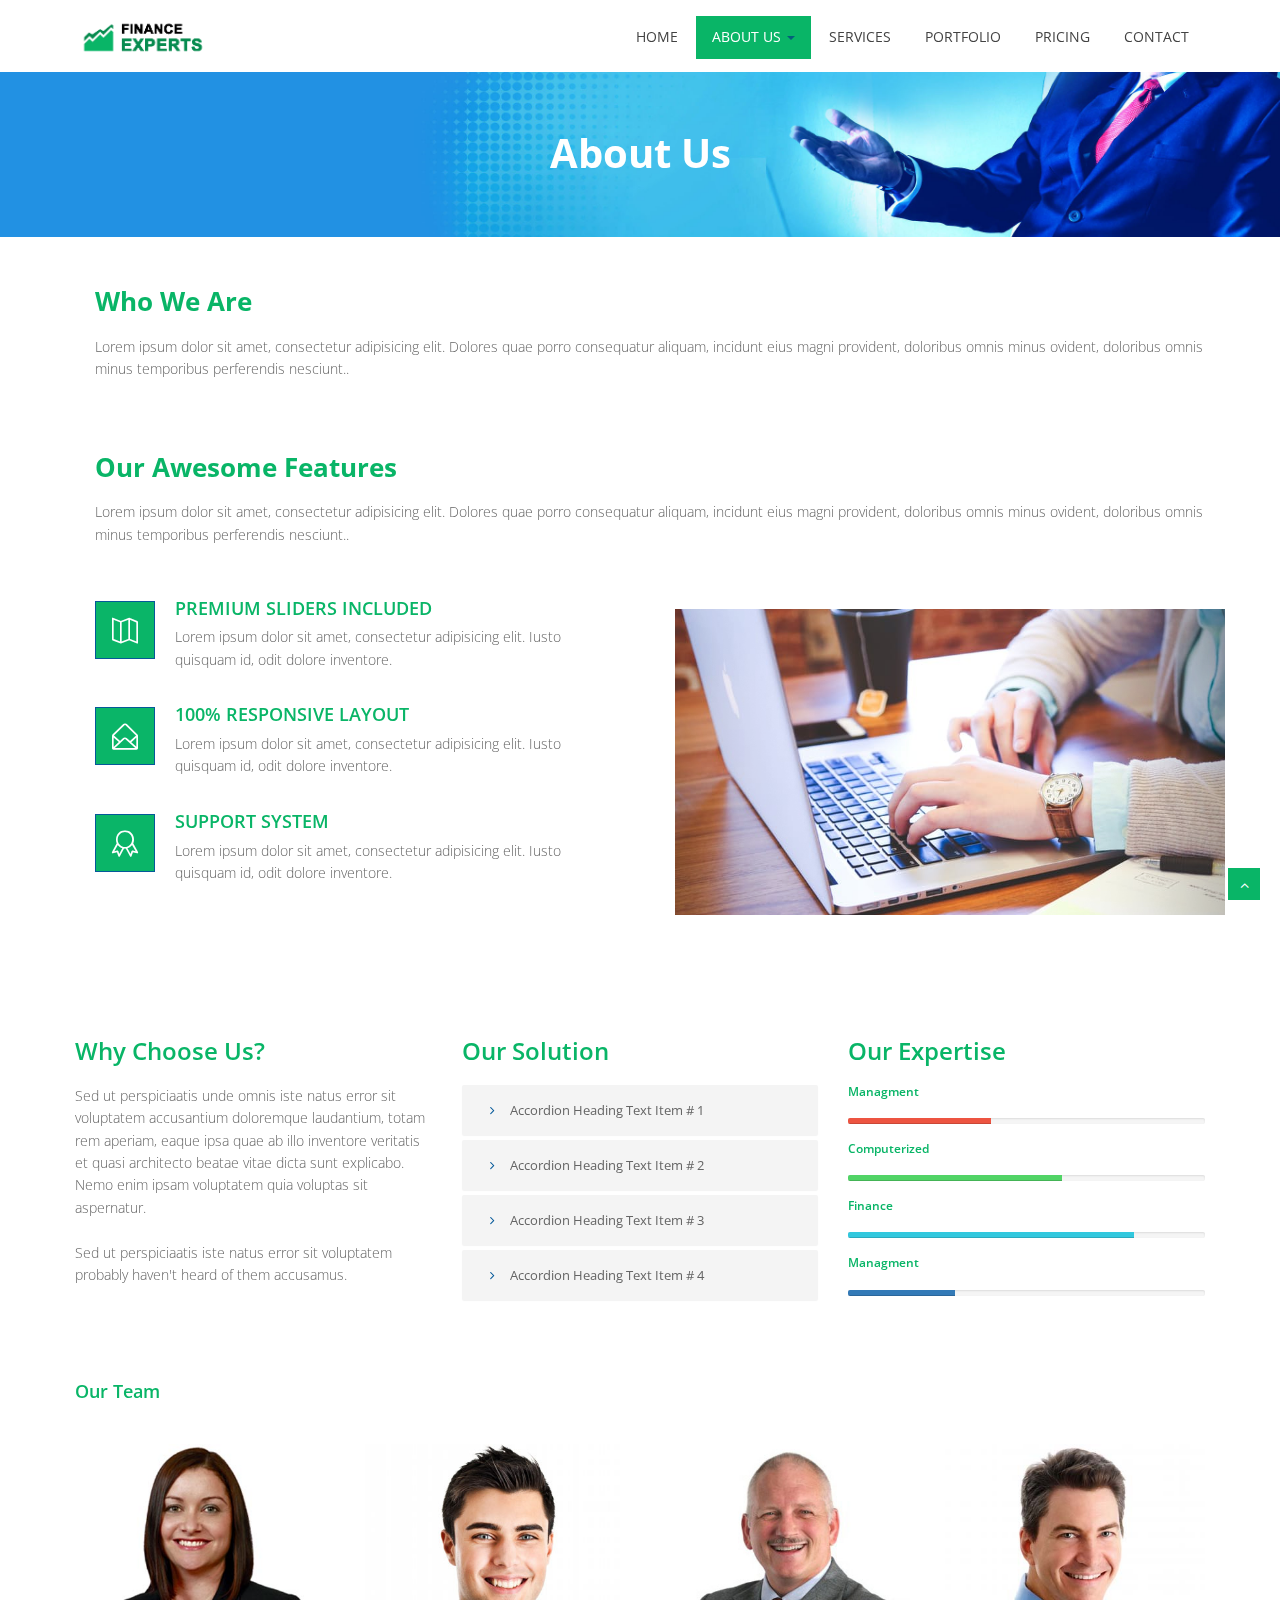
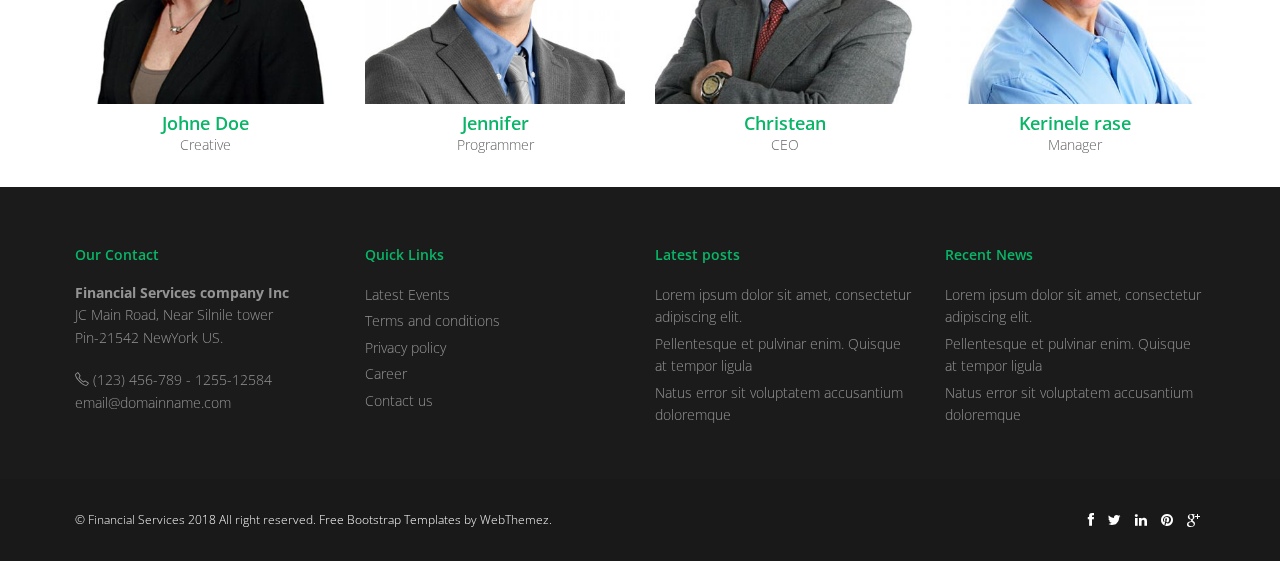
==== about.html @ 2dba94e1 "initial commit" ====
<!DOCTYPE html>
<html lang="en">
<head>
<meta charset="utf-8">
<title>Financial Services Corporate Bootstrap Template</title>
<meta name="viewport" content="width=device-width, initial-scale=1.0" />
<meta name="description" content="" />
<meta name="author" content="http://webthemez.com" />
<!-- css -->
<link href="css/bootstrap.min.css" rel="stylesheet" />
<link rel="stylesheet" href="simple-line-icons/css/simple-line-icons.css">
<link href="css/fancybox/jquery.fancybox.css" rel="stylesheet"> 
<link href="css/flexslider.css" rel="stylesheet" />
<link href="css/style.css" rel="stylesheet" />
 
<!-- HTML5 shim, for IE6-8 support of HTML5 elements -->
<!--[if lt IE 9]>
      <script src="http://html5shim.googlecode.com/svn/trunk/html5.js"></script>
    <![endif]-->

</head>
<body>
<div id="wrapper">

	<!-- start header -->
		<header>
        <div class="navbar navbar-default navbar-static-top">
            <div class="container">
                <div class="navbar-header">
                    <button type="button" class="navbar-toggle" data-toggle="collapse" data-target=".navbar-collapse">
                        <span class="icon-bar"></span>
                        <span class="icon-bar"></span>
                        <span class="icon-bar"></span>
                    </button>
                  <a class="navbar-brand" href="index.html"><img src="img/logo.png" alt="logo"/></a>
                </div>
                <div class="navbar-collapse collapse ">
                    <ul class="nav navbar-nav">
                        <li><a href="index.html">Home</a></li>  
							 <li class="dropdown active">
                        <a href="#" data-toggle="dropdown" class="dropdown-toggle">About Us <b class="caret"></b></a>
                        <ul class="dropdown-menu">
                            <li><a href="about.html">Company</a></li>
                            <li><a href="#">Our Team</a></li>
                            <li><a href="#">News</a></li> 
                            <li><a href="#">Investors</a></li>
                        </ul>
                    </li>
						<li><a href="services.html">Services</a></li>
                        <li><a href="portfolio.html">Portfolio</a></li>
                        <li><a href="pricing.html">Pricing</a></li>
                        <li><a href="contact.html">Contact</a></li>
                    </ul>
                </div>
            </div>
        </div>
	</header><!-- end header -->
	<section id="inner-headline">
	<div class="container">
		<div class="row">
			<div class="col-lg-12">
				<h2 class="pageTitle">About Us</h2>
			</div>
		</div>
	</div>
	</section>
	<section id="content">
	<div class="container">
					
					<div class="about">
				
						<section class="features">
        <div class="container">
		<div class="row">
			<div class="col-md-12">
				<div><h2>Who We Are</h2>Lorem ipsum dolor sit amet, consectetur adipisicing elit. Dolores quae porro consequatur aliquam, incidunt eius magni provident, doloribus omnis minus ovident, doloribus omnis minus temporibus perferendis nesciunt..</div>
				<br>
			</div>
		</div>
		  	<div class="row">
			<div class="col-md-12">
				<div><h2>Our Awesome Features</h2>Lorem ipsum dolor sit amet, consectetur adipisicing elit. Dolores quae porro consequatur aliquam, incidunt eius magni provident, doloribus omnis minus ovident, doloribus omnis minus temporibus perferendis nesciunt..</div>
				<br/>
			</div>
		</div>
          <div class="row">         
            <div class="col-md-6">
              <div class="features-item">
                <div class="features">
                  <div class="icon">
                   <i class="icon-map icons"></i>
                  </div>
                  <div class="features-content">
                    <h3>Premium Sliders Included</h3>
                    <p>Lorem ipsum dolor sit amet, consectetur adipisicing elit. Iusto quisquam id, odit dolore inventore.</p>
                  </div>
                </div>
                <div class="features">
                  <div class="icon">
                    <i class="icon-envelope-open icons"></i>
                  </div>
                  <div class="features-content">
                    <h3>100% Responsive Layout</h3>
                    <p>Lorem ipsum dolor sit amet, consectetur adipisicing elit. Iusto quisquam id, odit dolore inventore.</p>
                  </div>
                </div>
                <div class="features">
                  <div class="icon">
                    <i class="icon-badge icons"></i>
                  </div>
                  <div class="features-content">
                    <h3>Support System</h3>
                    <p>Lorem ipsum dolor sit amet, consectetur adipisicing elit. Iusto quisquam id, odit dolore inventore.</p>
                  </div>
                </div>
              </div>
            </div>
            <div class="col-md-6">
              <img class="img-responsive" src="img/img1.png" alt="">
            </div>
          </div>
        </div>
      </section>
						<div class="row">
							<div class="col-md-4">
								<!-- Heading and para -->
								<div class="block-heading-two">
									<h3><span>Why Choose Us?</span></h3>
								</div>
								<p>Sed ut perspiciaatis unde omnis iste natus error sit voluptatem accusantium doloremque laudantium, totam rem aperiam, eaque ipsa quae ab illo inventore veritatis et quasi architecto beatae vitae dicta sunt explicabo. Nemo enim ipsam voluptatem quia voluptas sit aspernatur. <br/><br/>Sed ut perspiciaatis iste natus error sit voluptatem probably haven't heard of them accusamus.</p>
							</div>
							<div class="col-md-4">
								<div class="block-heading-two">
									<h3><span>Our Solution</span></h3>
								</div>		
								<!-- Accordion starts -->
								<div class="panel-group" id="accordion-alt3">
								 <!-- Panel. Use "panel-XXX" class for different colors. Replace "XXX" with color. -->
								  <div class="panel">	
									<!-- Panel heading -->
									 <div class="panel-heading">
										<h4 class="panel-title">
										  <a data-toggle="collapse" data-parent="#accordion-alt3" href="#collapseOne-alt3">
											<i class="fa fa-angle-right"></i> Accordion Heading Text Item # 1
										  </a>
										</h4>
									 </div>
									 <div id="collapseOne-alt3" class="panel-collapse collapse">
										<!-- Panel body -->
										<div class="panel-body">
										  Sed ut perspiciaatis unde omnis iste natus error sit voluptatem accusantium doloremque laudantium, totam rem aperiam, eaque ipsa quae ab illo inventore veritatis et quasi architecto beatae vitae dicta sunt explicabo. Nemo enim ipsam voluptatem quia voluptas
										</div>
									 </div>
								  </div>
								  <div class="panel">
									 <div class="panel-heading">
										<h4 class="panel-title">
										  <a data-toggle="collapse" data-parent="#accordion-alt3" href="#collapseTwo-alt3">
											<i class="fa fa-angle-right"></i> Accordion Heading Text Item # 2
										  </a>
										</h4>
									 </div>
									 <div id="collapseTwo-alt3" class="panel-collapse collapse">
										<div class="panel-body">
										  Sed ut perspiciaatis unde omnis iste natus error sit voluptatem accusantium doloremque laudantium, totam rem aperiam, eaque ipsa quae ab illo inventore veritatis et quasi architecto beatae vitae dicta sunt explicabo. Nemo enim ipsam voluptatem quia voluptas
										</div>
									 </div>
								  </div>
								  <div class="panel">
									 <div class="panel-heading">
										<h4 class="panel-title">
										  <a data-toggle="collapse" data-parent="#accordion-alt3" href="#collapseThree-alt3">
											<i class="fa fa-angle-right"></i> Accordion Heading Text Item # 3
										  </a>
										</h4>
									 </div>
									 <div id="collapseThree-alt3" class="panel-collapse collapse">
										<div class="panel-body">
										  Sed ut perspiciaatis unde omnis iste natus error sit voluptatem accusantium doloremque laudantium, totam rem aperiam, eaque ipsa quae ab illo inventore veritatis et quasi architecto beatae vitae dicta sunt explicabo. Nemo enim ipsam voluptatem quia voluptas
										</div>
									 </div>
								  </div>
								  <div class="panel">
									 <div class="panel-heading">
										<h4 class="panel-title">
										  <a data-toggle="collapse" data-parent="#accordion-alt3" href="#collapseFour-alt3">
											<i class="fa fa-angle-right"></i> Accordion Heading Text Item # 4
										  </a>
										</h4>
									 </div>
									 <div id="collapseFour-alt3" class="panel-collapse collapse">
										<div class="panel-body">
										  Sed ut perspiciaatis unde omnis iste natus error sit voluptatem accusantium doloremque laudantium, totam rem aperiam, eaque ipsa quae ab illo inventore veritatis et quasi architecto beatae vitae dicta sunt explicabo. Nemo enim ipsam voluptatem quia voluptas
										</div>
									 </div>
								  </div>
								</div>
								<!-- Accordion ends -->
								
							</div>
							
							<div class="col-md-4">
								<div class="block-heading-two">
									<h3><span>Our Expertise</span></h3>
								</div>								
								<h6>Managment</h6>
								<div class="progress pb-sm">
								  <!-- White color (progress-bar-white) -->
								  <div class="progress-bar progress-bar-red" role="progressbar" aria-valuenow="40" aria-valuemin="0" aria-valuemax="100" style="width: 40%">
									 <span class="sr-only">40% Complete (success)</span>
								  </div>
								</div>
								<h6>Computerized</h6>
								<div class="progress pb-sm">
								  <div class="progress-bar progress-bar-green" role="progressbar" aria-valuenow="60" aria-valuemin="0" aria-valuemax="100" style="width: 60%">
									 <span class="sr-only">40% Complete (success)</span>
								  </div>
								</div>
								<h6>Finance</h6>
								<div class="progress pb-sm">
								  <div class="progress-bar progress-bar-lblue" role="progressbar" aria-valuenow="80" aria-valuemin="0" aria-valuemax="100" style="width: 80%">
									 <span class="sr-only">40% Complete (success)</span>
								  </div>
								</div>
								<h6>Managment</h6>
								<div class="progress pb-sm">
								  <div class="progress-bar progress-bar-yellow" role="progressbar" aria-valuenow="30" aria-valuemin="0" aria-valuemax="100" style="width: 30%">
									 <span class="sr-only">40% Complete (success)</span>
								  </div>
								</div>
							</div>
							
						</div>
						
						 						
						 
						<br>
						<!-- Our Team starts -->
				
						<!-- Heading -->
						<div class="block-heading-six">
							<h4 class="bg-color">Our Team</h4>
						</div>
						<br>
						
						<!-- Our team starts -->
						
						<div class="team-six">
							<div class="row">
								<div class="col-md-3 col-sm-6">
									<!-- Team Member -->
									<div class="team-member">
										<!-- Image -->
										<img class="img-responsive" src="img/team1.jpg" alt="">
										<!-- Name -->
										<h4>Johne Doe</h4>
										<span class="deg">Creative</span> 
									</div>
								</div>
								<div class="col-md-3 col-sm-6">
									<!-- Team Member -->
									<div class="team-member">
										<!-- Image -->
										<img class="img-responsive" src="img/team2.jpg" alt="">
										<!-- Name -->
										<h4>Jennifer</h4>
										<span class="deg">Programmer</span> 
									</div>
								</div>
								<div class="col-md-3 col-sm-6">
									<!-- Team Member -->
									<div class="team-member">
										<!-- Image -->
										<img class="img-responsive" src="img/team3.jpg" alt="">
										<!-- Name -->
										<h4>Christean</h4>
										<span class="deg">CEO</span> 
									</div>
								</div>
								<div class="col-md-3 col-sm-6">
									<!-- Team Member -->
									<div class="team-member">
										<!-- Image -->
										<img class="img-responsive" src="img/team4.jpg" alt="">
										<!-- Name -->
										<h4>Kerinele rase</h4>
										<span class="deg">Manager</span> 
									</div>
								</div>
							</div>
						</div>
						
						<!-- Our team ends -->
					  
						
					</div>
									
				</div>
	</section>
	<footer>
	<div class="container">
		<div class="row">
			<div class="col-md-3">
				<div class="widget">
					<h5 class="widgetheading">Our Contact</h5>
					<address>
					<strong>Financial Services company Inc</strong><br>
					JC Main Road, Near Silnile tower<br>
					 Pin-21542 NewYork US.</address>
					<p>
						<i class="icon-phone"></i> (123) 456-789 - 1255-12584 <br>
						<i class="icon-envelope-alt"></i> email@domainname.com
					</p>
				</div>
			</div>
			<div class="col-md-3">
				<div class="widget">
					<h5 class="widgetheading">Quick Links</h5>
					<ul class="link-list">
						<li><a href="#">Latest Events</a></li>
						<li><a href="#">Terms and conditions</a></li>
						<li><a href="#">Privacy policy</a></li>
						<li><a href="#">Career</a></li>
						<li><a href="#">Contact us</a></li>
					</ul>
				</div>
			</div>
			<div class="col-md-3">
				<div class="widget">
					<h5 class="widgetheading">Latest posts</h5>
					<ul class="link-list">
						<li><a href="#">Lorem ipsum dolor sit amet, consectetur adipiscing elit.</a></li>
						<li><a href="#">Pellentesque et pulvinar enim. Quisque at tempor ligula</a></li>
						<li><a href="#">Natus error sit voluptatem accusantium doloremque</a></li>
					</ul>
				</div>
			</div>
			<div class="col-md-3">
					<div class="widget">
					<h5 class="widgetheading">Recent News</h5>
					<ul class="link-list">
						<li><a href="#">Lorem ipsum dolor sit amet, consectetur adipiscing elit.</a></li>
						<li><a href="#">Pellentesque et pulvinar enim. Quisque at tempor ligula</a></li>
						<li><a href="#">Natus error sit voluptatem accusantium doloremque</a></li>
					</ul>
				</div>
			</div>
		</div>
	</div>
	<div id="sub-footer">
		<div class="container">
			<div class="row">
				<div class="col-lg-6">
					<div class="copyright">
						<p>
							<span>&copy; Financial Services 2018 All right reserved. <a href="http://webthemez.com/free-bootstrap-templates/" target="_blank">Free Bootstrap Templates</a> by WebThemez.
						</p>
					</div>
				</div>
				<div class="col-lg-6">
					<ul class="social-network">
						<li><a href="#" data-placement="top" title="Facebook"><i class="fa fa-facebook"></i></a></li>
						<li><a href="#" data-placement="top" title="Twitter"><i class="fa fa-twitter"></i></a></li>
						<li><a href="#" data-placement="top" title="Linkedin"><i class="fa fa-linkedin"></i></a></li>
						<li><a href="#" data-placement="top" title="Pinterest"><i class="fa fa-pinterest"></i></a></li>
						<li><a href="#" data-placement="top" title="Google plus"><i class="fa fa-google-plus"></i></a></li>
					</ul>
				</div>
			</div>
		</div>
	</div>
	</footer>
</div>
<a href="#" class="scrollup"><i class="fa fa-angle-up active"></i></a>
<!-- javascript
    ================================================== -->
<!-- Placed at the end of the document so the pages load faster -->
<script src="js/jquery.js"></script>
<script src="js/jquery.easing.1.3.js"></script>
<script src="js/bootstrap.min.js"></script>
<script src="js/jquery.fancybox.pack.js"></script>
<script src="js/jquery.fancybox-media.js"></script> 
<script src="js/portfolio/jquery.quicksand.js"></script>
<script src="js/portfolio/setting.js"></script>
<script src="js/jquery.flexslider.js"></script>
<script src="js/animate.js"></script>
<script src="js/custom.js"></script>
</body>
</html>
---- simple-line-icons/css/simple-line-icons.css ----
@font-face {
  font-family: 'simple-line-icons';
  src: url('../fonts/Simple-Line-Icons.eot?-i3a2kk');
  src: url('../fonts/Simple-Line-Icons.eot?#iefix-i3a2kk') format('embedded-opentype'), url('../fonts/Simple-Line-Icons.ttf?-i3a2kk') format('truetype'), url('../fonts/Simple-Line-Icons.woff2?-i3a2kk') format('woff2'), url('../fonts/Simple-Line-Icons.woff?-i3a2kk') format('woff'), url('../fonts/Simple-Line-Icons.svg?-i3a2kk#simple-line-icons') format('svg');
  font-weight: normal;
  font-style: normal;
}
/*
 Use the following CSS code if you want to have a class per icon.
 Instead of a list of all class selectors, you can use the generic [class*="icon-"] selector, but it's slower: 
*/
.icon-user,
.icon-people,
.icon-user-female,
.icon-user-follow,
.icon-user-following,
.icon-user-unfollow,
.icon-login,
.icon-logout,
.icon-emotsmile,
.icon-phone,
.icon-call-end,
.icon-call-in,
.icon-call-out,
.icon-map,
.icon-location-pin,
.icon-direction,
.icon-directions,
.icon-compass,
.icon-layers,
.icon-menu,
.icon-list,
.icon-options-vertical,
.icon-options,
.icon-arrow-down,
.icon-arrow-left,
.icon-arrow-right,
.icon-arrow-up,
.icon-arrow-up-circle,
.icon-arrow-left-circle,
.icon-arrow-right-circle,
.icon-arrow-down-circle,
.icon-check,
.icon-clock,
.icon-plus,
.icon-close,
.icon-trophy,
.icon-screen-smartphone,
.icon-screen-desktop,
.icon-plane,
.icon-notebook,
.icon-mustache,
.icon-mouse,
.icon-magnet,
.icon-energy,
.icon-disc,
.icon-cursor,
.icon-cursor-move,
.icon-crop,
.icon-chemistry,
.icon-speedometer,
.icon-shield,
.icon-screen-tablet,
.icon-magic-wand,
.icon-hourglass,
.icon-graduation,
.icon-ghost,
.icon-game-controller,
.icon-fire,
.icon-eyeglass,
.icon-envelope-open,
.icon-envelope-letter,
.icon-bell,
.icon-badge,
.icon-anchor,
.icon-wallet,
.icon-vector,
.icon-speech,
.icon-puzzle,
.icon-printer,
.icon-present,
.icon-playlist,
.icon-pin,
.icon-picture,
.icon-handbag,
.icon-globe-alt,
.icon-globe,
.icon-folder-alt,
.icon-folder,
.icon-film,
.icon-feed,
.icon-drop,
.icon-drawar,
.icon-docs,
.icon-doc,
.icon-diamond,
.icon-cup,
.icon-calculator,
.icon-bubbles,
.icon-briefcase,
.icon-book-open,
.icon-basket-loaded,
.icon-basket,
.icon-bag,
.icon-action-undo,
.icon-action-redo,
.icon-wrench,
.icon-umbrella,
.icon-trash,
.icon-tag,
.icon-support,
.icon-frame,
.icon-size-fullscreen,
.icon-size-actual,
.icon-shuffle,
.icon-share-alt,
.icon-share,
.icon-rocket,
.icon-question,
.icon-pie-chart,
.icon-pencil,
.icon-note,
.icon-loop,
.icon-home,
.icon-grid,
.icon-graph,
.icon-microphone,
.icon-music-tone-alt,
.icon-music-tone,
.icon-earphones-alt,
.icon-earphones,
.icon-equalizer,
.icon-like,
.icon-dislike,
.icon-control-start,
.icon-control-rewind,
.icon-control-play,
.icon-control-pause,
.icon-control-forward,
.icon-control-end,
.icon-volume-1,
.icon-volume-2,
.icon-volume-off,
.icon-calender,
.icon-bulb,
.icon-chart,
.icon-ban,
.icon-bubble,
.icon-camrecorder,
.icon-camera,
.icon-cloud-download,
.icon-cloud-upload,
.icon-envelope,
.icon-eye,
.icon-flag,
.icon-heart,
.icon-info,
.icon-key,
.icon-link,
.icon-lock,
.icon-lock-open,
.icon-magnifier,
.icon-magnifier-add,
.icon-magnifier-remove,
.icon-paper-clip,
.icon-paper-plane,
.icon-power,
.icon-refresh,
.icon-reload,
.icon-settings,
.icon-star,
.icon-symble-female,
.icon-symbol-male,
.icon-target,
.icon-credit-card,
.icon-paypal,
.icon-social-tumblr,
.icon-social-twitter,
.icon-social-facebook,
.icon-social-instagram,
.icon-social-linkedin,
.icon-social-pintarest,
.icon-social-github,
.icon-social-gplus,
.icon-social-reddit,
.icon-social-skype,
.icon-social-dribbble,
.icon-social-behance,
.icon-social-foursqare,
.icon-social-soundcloud,
.icon-social-spotify,
.icon-social-stumbleupon,
.icon-social-youtube,
.icon-social-dropbox {
  font-family: 'simple-line-icons';
  speak: none;
  font-style: normal;
  font-weight: normal;
  font-variant: normal;
  text-transform: none;
  line-height: 1;
  /* Better Font Rendering =========== */
  -webkit-font-smoothing: antialiased;
  -moz-osx-font-smoothing: grayscale;
}
.icon-user:before {
  content: "\e005";
}
.icon-people:before {
  content: "\e001";
}
.icon-user-female:before {
  content: "\e000";
}
.icon-user-follow:before {
  content: "\e002";
}
.icon-user-following:before {
  content: "\e003";
}
.icon-user-unfollow:before {
  content: "\e004";
}
.icon-login:before {
  content: "\e066";
}
.icon-logout:before {
  content: "\e065";
}
.icon-emotsmile:before {
  content: "\e021";
}
.icon-phone:before {
  content: "\e600";
}
.icon-call-end:before {
  content: "\e048";
}
.icon-call-in:before {
  content: "\e047";
}
.icon-call-out:before {
  content: "\e046";
}
.icon-map:before {
  content: "\e033";
}
.icon-location-pin:before {
  content: "\e096";
}
.icon-direction:before {
  content: "\e042";
}
.icon-directions:before {
  content: "\e041";
}
.icon-compass:before {
  content: "\e045";
}
.icon-layers:before {
  content: "\e034";
}
.icon-menu:before {
  content: "\e601";
}
.icon-list:before {
  content: "\e067";
}
.icon-options-vertical:before {
  content: "\e602";
}
.icon-options:before {
  content: "\e603";
}
.icon-arrow-down:before {
  content: "\e604";
}
.icon-arrow-left:before {
  content: "\e605";
}
.icon-arrow-right:before {
  content: "\e606";
}
.icon-arrow-up:before {
  content: "\e607";
}
.icon-arrow-up-circle:before {
  content: "\e078";
}
.icon-arrow-left-circle:before {
  content: "\e07a";
}
.icon-arrow-right-circle:before {
  content: "\e079";
}
.icon-arrow-down-circle:before {
  content: "\e07b";
}
.icon-check:before {
  content: "\e080";
}
.icon-clock:before {
  content: "\e081";
}
.icon-plus:before {
  content: "\e095";
}
.icon-close:before {
  content: "\e082";
}
.icon-trophy:before {
  content: "\e006";
}
.icon-screen-smartphone:before {
  content: "\e010";
}
.icon-screen-desktop:before {
  content: "\e011";
}
.icon-plane:before {
  content: "\e012";
}
.icon-notebook:before {
  content: "\e013";
}
.icon-mustache:before {
  content: "\e014";
}
.icon-mouse:before {
  content: "\e015";
}
.icon-magnet:before {
  content: "\e016";
}
.icon-energy:before {
  content: "\e020";
}
.icon-disc:before {
  content: "\e022";
}
.icon-cursor:before {
  content: "\e06e";
}
.icon-cursor-move:before {
  content: "\e023";
}
.icon-crop:before {
  content: "\e024";
}
.icon-chemistry:before {
  content: "\e026";
}
.icon-speedometer:before {
  content: "\e007";
}
.icon-shield:before {
  content: "\e00e";
}
.icon-screen-tablet:before {
  content: "\e00f";
}
.icon-magic-wand:before {
  content: "\e017";
}
.icon-hourglass:before {
  content: "\e018";
}
.icon-graduation:before {
  content: "\e019";
}
.icon-ghost:before {
  content: "\e01a";
}
.icon-game-controller:before {
  content: "\e01b";
}
.icon-fire:before {
  content: "\e01c";
}
.icon-eyeglass:before {
  content: "\e01d";
}
.icon-envelope-open:before {
  content: "\e01e";
}
.icon-envelope-letter:before {
  content: "\e01f";
}
.icon-bell:before {
  content: "\e027";
}
.icon-badge:before {
  content: "\e028";
}
.icon-anchor:before {
  content: "\e029";
}
.icon-wallet:before {
  content: "\e02a";
}
.icon-vector:before {
  content: "\e02b";
}
.icon-speech:before {
  content: "\e02c";
}
.icon-puzzle:before {
  content: "\e02d";
}
.icon-printer:before {
  content: "\e02e";
}
.icon-present:before {
  content: "\e02f";
}
.icon-playlist:before {
  content: "\e030";
}
.icon-pin:before {
  content: "\e031";
}
.icon-picture:before {
  content: "\e032";
}
.icon-handbag:before {
  content: "\e035";
}
.icon-globe-alt:before {
  content: "\e036";
}
.icon-globe:before {
  content: "\e037";
}
.icon-folder-alt:before {
  content: "\e039";
}
.icon-folder:before {
  content: "\e089";
}
.icon-film:before {
  content: "\e03a";
}
.icon-feed:before {
  content: "\e03b";
}
.icon-drop:before {
  content: "\e03e";
}
.icon-drawar:before {
  content: "\e03f";
}
.icon-docs:before {
  content: "\e040";
}
.icon-doc:before {
  content: "\e085";
}
.icon-diamond:before {
  content: "\e043";
}
.icon-cup:before {
  content: "\e044";
}
.icon-calculator:before {
  content: "\e049";
}
.icon-bubbles:before {
  content: "\e04a";
}
.icon-briefcase:before {
  content: "\e04b";
}
.icon-book-open:before {
  content: "\e04c";
}
.icon-basket-loaded:before {
  content: "\e04d";
}
.icon-basket:before {
  content: "\e04e";
}
.icon-bag:before {
  content: "\e04f";
}
.icon-action-undo:before {
  content: "\e050";
}
.icon-action-redo:before {
  content: "\e051";
}
.icon-wrench:before {
  content: "\e052";
}
.icon-umbrella:before {
  content: "\e053";
}
.icon-trash:before {
  content: "\e054";
}
.icon-tag:before {
  content: "\e055";
}
.icon-support:before {
  content: "\e056";
}
.icon-frame:before {
  content: "\e038";
}
.icon-size-fullscreen:before {
  content: "\e057";
}
.icon-size-actual:before {
  content: "\e058";
}
.icon-shuffle:before {
  content: "\e059";
}
.icon-share-alt:before {
  content: "\e05a";
}
.icon-share:before {
  content: "\e05b";
}
.icon-rocket:before {
  content: "\e05c";
}
.icon-question:before {
  content: "\e05d";
}
.icon-pie-chart:before {
  content: "\e05e";
}
.icon-pencil:before {
  content: "\e05f";
}
.icon-note:before {
  content: "\e060";
}
.icon-loop:before {
  content: "\e064";
}
.icon-home:before {
  content: "\e069";
}
.icon-grid:before {
  content: "\e06a";
}
.icon-graph:before {
  content: "\e06b";
}
.icon-microphone:before {
  content: "\e063";
}
.icon-music-tone-alt:before {
  content: "\e061";
}
.icon-music-tone:before {
  content: "\e062";
}
.icon-earphones-alt:before {
  content: "\e03c";
}
.icon-earphones:before {
  content: "\e03d";
}
.icon-equalizer:before {
  content: "\e06c";
}
.icon-like:before {
  content: "\e068";
}
.icon-dislike:before {
  content: "\e06d";
}
.icon-control-start:before {
  content: "\e06f";
}
.icon-control-rewind:before {
  content: "\e070";
}
.icon-control-play:before {
  content: "\e071";
}
.icon-control-pause:before {
  content: "\e072";
}
.icon-control-forward:before {
  content: "\e073";
}
.icon-control-end:before {
  content: "\e074";
}
.icon-volume-1:before {
  content: "\e09f";
}
.icon-volume-2:before {
  content: "\e0a0";
}
.icon-volume-off:before {
  content: "\e0a1";
}
.icon-calender:before {
  content: "\e075";
}
.icon-bulb:before {
  content: "\e076";
}
.icon-chart:before {
  content: "\e077";
}
.icon-ban:before {
  content: "\e07c";
}
.icon-bubble:before {
  content: "\e07d";
}
.icon-camrecorder:before {
  content: "\e07e";
}
.icon-camera:before {
  content: "\e07f";
}
.icon-cloud-download:before {
  content: "\e083";
}
.icon-cloud-upload:before {
  content: "\e084";
}
.icon-envelope:before {
  content: "\e086";
}
.icon-eye:before {
  content: "\e087";
}
.icon-flag:before {
  content: "\e088";
}
.icon-heart:before {
  content: "\e08a";
}
.icon-info:before {
  content: "\e08b";
}
.icon-key:before {
  content: "\e08c";
}
.icon-link:before {
  content: "\e08d";
}
.icon-lock:before {
  content: "\e08e";
}
.icon-lock-open:before {
  content: "\e08f";
}
.icon-magnifier:before {
  content: "\e090";
}
.icon-magnifier-add:before {
  content: "\e091";
}
.icon-magnifier-remove:before {
  content: "\e092";
}
.icon-paper-clip:before {
  content: "\e093";
}
.icon-paper-plane:before {
  content: "\e094";
}
.icon-power:before {
  content: "\e097";
}
.icon-refresh:before {
  content: "\e098";
}
.icon-reload:before {
  content: "\e099";
}
.icon-settings:before {
  content: "\e09a";
}
.icon-star:before {
  content: "\e09b";
}
.icon-symble-female:before {
  content: "\e09c";
}
.icon-symbol-male:before {
  content: "\e09d";
}
.icon-target:before {
  content: "\e09e";
}
.icon-credit-card:before {
  content: "\e025";
}
.icon-paypal:before {
  content: "\e608";
}
.icon-social-tumblr:before {
  content: "\e00a";
}
.icon-social-twitter:before {
  content: "\e009";
}
.icon-social-facebook:before {
  content: "\e00b";
}
.icon-social-instagram:before {
  content: "\e609";
}
.icon-social-linkedin:before {
  content: "\e60a";
}
.icon-social-pintarest:before {
  content: "\e60b";
}
.icon-social-github:before {
  content: "\e60c";
}
.icon-social-gplus:before {
  content: "\e60d";
}
.icon-social-reddit:before {
  content: "\e60e";
}
.icon-social-skype:before {
  content: "\e60f";
}
.icon-social-dribbble:before {
  content: "\e00d";
}
.icon-social-behance:before {
  content: "\e610";
}
.icon-social-foursqare:before {
  content: "\e611";
}
.icon-social-soundcloud:before {
  content: "\e612";
}
.icon-social-spotify:before {
  content: "\e613";
}
.icon-social-stumbleupon:before {
  content: "\e614";
}
.icon-social-youtube:before {
  content: "\e008";
}
.icon-social-dropbox:before {
  content: "\e00c";
}
---- css/style.css ----
/*
Author URI: http://webthemez.com/
Note: 
Licence under Creative Commons Attribution 3.0 
Do not remove the back-link in this web template 
-------------------------------------------------------*/

@import url('http://fonts.googleapis.com/css?family=Noto+Serif:400,400italic,700|Open+Sans:400,600,700'); 
@import url('font-awesome.css');  
@import url('animate.css');

body {
	font-family:'Open Sans', Arial, sans-serif;
	font-size:14px;
	font-weight:300;
	line-height:1.6em;
	color:#656565;
	/* background: #EFEFEF; */
}

a:active {
	outline:0;
}

.clear {
	clear:both;
}

h1,h2, h3, h4, h5, h6 {
	font-family:'Open Sans', Arial, sans-serif;
	font-weight: 600;
	line-height:1.1em;
	color: #09b567;
	margin-bottom: 20px;
}
 h2{
    font-size: 26px;
    font-weight: 700;
}
.container {
	padding:0 20px 0 20px;
	position:relative;
}
.help-block ul li {
    color: red;
}
#wrapper{
	width:100%;
	margin:0;	
	padding:0;
}
.navbar-toggle {
    position: relative;
    float: right;
    padding: 9px 10px;
    margin-top: 8px;
    margin-right: 15px;
    margin-bottom: 8px;
    background-color: transparent;
    background-image: none;
    border: 0;
    border-radius: 4px;
}
.row,.row-fluid {
	margin-bottom:30px;
}

.row .row,.row-fluid .row-fluid{
	margin-bottom:30px;
}

.row.nomargin,.row-fluid.nomargin {
	margin-bottom:0;
}

img.img-polaroid {
	margin:0 0 20px 0;
}
.img-box {
	max-width:100%;
}
.flex-control-nav li{
display:none;
}
/*  Header
==================================== */
 
header .navbar {
    margin-bottom: 0;
}

.navbar-default {
    border: none;
}

.navbar-brand {
    color: #222;
	text-transform: uppercase;
    font-size: 24px;
    font-weight: 700;
    line-height: 1em;
	letter-spacing: -1px; 
    padding: 0 0 0 15px;
}
.navbar-default .navbar-brand{
color: #1891EC;
}
.navbar-default .navbar-brand img{
width:140px;
}
header .navbar-collapse  ul.navbar-nav {
    float: right;
    margin-right: 0;
}
header .navbar {min-height: 70px;padding: 18px 0;background: #ffffff;}
.home-page header .navbar-default{
    background: #ffffff;
    /* position: absolute; */
    width: 100%;
    box-shadow: 1px 1px 1px rgba(0, 0, 0, 0.24);
}

header .nav li a:hover,
header .nav li a:focus,
header .nav li.active a,
header .nav li.active a:hover,
header .nav li a.dropdown-toggle:hover,
header .nav li a.dropdown-toggle:focus,
header .nav li.active ul.dropdown-menu li a:hover,
header .nav li.active ul.dropdown-menu li.active a{
    -webkit-transition: all .3s ease;
    -moz-transition: all .3s ease;
    -ms-transition: all .3s ease;
    -o-transition: all .3s ease;
    transition: all .3s ease;
}


header .navbar-default .navbar-nav > .open > a,
header .navbar-default .navbar-nav > .open > a:hover,
header .navbar-default .navbar-nav > .open > a:focus {
    -webkit-transition: all .3s ease;
    -moz-transition: all .3s ease;
    -ms-transition: all .3s ease;
    -o-transition: all .3s ease;
    transition: all .3s ease;
}


header .navbar {
    min-height: 70px;
    padding: 11px 0;
}

header .navbar-nav > li  {
    padding-top: 5px;
}

header  .navbar-nav > li > a {
    padding-bottom: 6px;
    padding-top: 5px;
    margin-left: 2px;
    line-height: 30px;
	font-weight: 700;
    -webkit-transition: all .3s ease;
    -moz-transition: all .3s ease;
    -ms-transition: all .3s ease;
    -o-transition: all .3s ease;
    transition: all .3s ease;
}


.dropdown-menu li a:hover {
    color: #fff !important;
}

header .nav .caret {
    border-bottom-color: #f5f5f5;
    border-top-color: #f5f5f5;
}
.navbar-default .navbar-nav > .active > a,
.navbar-default .navbar-nav > .active > a:hover,
.navbar-default .navbar-nav > .active > a:focus {
  background-color: #fff;
}
.navbar-default .navbar-nav > .open > a,
.navbar-default .navbar-nav > .open > a:hover,
.navbar-default .navbar-nav > .open > a:focus {
  background-color:  #fff;
}	
	

.dropdown-menu  {
    box-shadow: none;
    border-radius: 0;
	border: none;
}

.dropdown-menu li:last-child  {
	padding-bottom: 0 !important;
	margin-bottom: 0;
}

header .nav li .dropdown-menu  {
   padding: 0;
}

header .nav li .dropdown-menu li a {
   line-height: 28px;
   padding: 3px 12px;
}

/*Client Slider*/
.clients{
	padding:35px 0;
}
.clients-control{
	    position: absolute;
    right: 20px;
    top: 5px;
}
.clients-slider .owl-item{margin:0 10px; display:inline-block;}
.clients-slider .item img{
	
display: block;
	
/* background-color:#fafafa; */
}
.clients-slider .item img.colored {
	top: 0;
	display: none;
	/* background-color:#f5f5f5; */
}
.clients-slider .item {
    margin: 1px;
}
.clients-slider .item:hover img.colored{display:block;}
.clients-slider .item:hover img{display:none;}
.clients-control .btn,
.clients-control .btn{
	margin-bottom:0px;
	margin-top: 17px;
	padding: 0px 6px;
	font-size: 11px;
}


/* --- menu --- */

header .navigation {
	float:right;
}

header ul.nav li {
	border:none;
	margin:0;
}

header ul.nav li a {	
	font-size:12px;
	border:none;
	font-weight:700;
	text-transform:uppercase;
}

header ul.nav li ul li a {	
	font-size:12px;
	border:none;
	font-weight:300;
	text-transform:uppercase;
}


.navbar .nav > li > a {
  color: #424242;
  text-shadow: none;
  border: 1px solid rgba(255, 255, 255, 0) !important;
  font-size: 14px;
  font-weight: normal;
}

.navbar .nav a:hover {
	background:none;
	color: #09b567 !important;
}

.navbar .nav > .active > a,.navbar .nav > .active > a:hover {
	background:none;
	color: #ffffff !important;
	border: 1px solid #09b567 !important;
	background: #09b567;
}

.navbar .nav > .active > a:active,.navbar .nav > .active > a:focus {
	background:none;
	outline:0;
	font-weight:700;
}

.navbar .nav li .dropdown-menu {
	z-index:2000;
}

header ul.nav li ul {
	margin-top:1px;
}
header ul.nav li ul li ul {
	margin:1px 0 0 1px;
}
.dropdown-menu .dropdown i {
	position:absolute;
	right:0;
	margin-top:3px;
	padding-left:20px;
}

.navbar .nav > li > .dropdown-menu:before {
  display: inline-block;
  border-right: none;
  border-bottom: none;
  border-left: none;
  border-bottom-color: none;
  content:none;
}
.navbar-default .navbar-nav>.active>a, .navbar-default .navbar-nav>.active>a:hover, .navbar-default .navbar-nav>.active>a:focus {color: #FFFFFF;/* border: 1px solid #FFFFFF !important; */}


ul.nav li.dropdown a {
	z-index:1000;
	display:block;
}

 select.selectmenu {
	display:none;
}
.pageTitle{
color: #fff;
margin: 30px 0 3px;
display: inline-block;
}
 
#banner{
	width: 100%;
	background:#000;
	position:relative;
	margin:0;
	padding:0;
	float: left;
	width: 100%;
}

/*  Sliders
==================================== */
/* --- flexslider --- */
#main-slider:before {/* content: ''; *//* width: 100%; *//* height: 100%; *//* background: rgba(0, 148, 255, 0.74); *//* z-index: 1; *//* position: absolute; */}
.flex-direction-nav a{
display:none;
}
.flexslider {
	padding:0;
	position: relative;
	zoom:1;
	background: #055999;
}
.flex-direction-nav .flex-prev{
left:0px; 
}
.flex-direction-nav .flex-next{ 
right:0px;
}
.flex-caption {zoom: 1;bottom: 0;background-color: transparent;color: #fff;margin: 0;padding: 25px 25px 25px 30px;position: absolute;left: 0;text-align: left;margin: 10px auto;right: 0px;display: inline-block;margin-left: 12%;}
.flex-caption h3 {color: #ffffff;margin-bottom: 45px;text-transform: uppercase;font-size: 55px;font-weight: bold;}
.flex-caption p {margin: 12px 0 56px;font-size: 20px;color: #4a4a4a;display: none;}
.skill-home{margin-bottom:50px;float: left;width: 100%;}
.c1{
/* border: #ed5441 1px solid; */
/* background:#ed5441; */
}
.c2{
/* border: #24DB5A 1px solid; */
/* background: #24DB5A; */
}
.c3{
/* border: #EC1890 1px solid; */
/* background: #EC1890; */
}
.c4{
/* border: #609cec 1px solid; */
/* background:#609cec; */
}
.skill-home .icons {color: #09b567;font-size: 44px;-ms-border-radius: 50%;-moz-border-radius: 50%;text-align: center;float: left;width: 100%;padding: 15px;}
.skill-home h2 {
padding-top: 20px;
font-size: 36px;
font-weight: 700;
} 
.skill-home h3 {font-size: 22px;font-weight: 700;color: #fff;/* background: #04844a; */width: 100%;padding-bottom: 15px;border-bottom: 1px dashed rgba(255, 255, 255, 0.59);}
.skill-home a {color: #ffffff;text-decoration: none;font-size: 13px;padding: 5px 12px;margin-top: 10px;display: inline-block;border: 1px solid rgba(255, 255, 255, 0.35);}
.skill-home .box:hover{
	/* background: #ffc02a; */
	/* cursor:pointer; */
	/* color: #fff; */
}
.skill-home .box:hover .icons,
.skill-home .box:hover h3, .skill-home .box:hover a {
	/* color:#fff; */
}
.testimonial-solid {
padding: 50px 0 60px 0;
margin: 0 0 0 0;
background: #FFFFFF;
text-align: center;
}
.testi-icon-area {
text-align: center;
position: absolute;
top: -84px;
margin: 0 auto; 
width: 100%;
}
.testi-icon-area .quote {
padding: 15px 0 0 0;
margin: 0 0 0 0;
background: #ffffff;
text-align: center;
color: #1891EC;
display: inline-table;
width: 70px;
height: 70px;
-ms-border-radius: 50%;
-moz-border-radius: 50%;
-webkit-border-radius: 50%;
border-radius: 50%;
font-size: 42px; 
border: 1px solid #1891EC;
display: none;
}

.testi-icon-area .carousel-inner { 
margin: 20px 0;
}
.carousel-indicators {
bottom: -30px;
}
.text-center img {
margin: auto;
}
.aboutUs{padding: 80px 0 0;background: #e6e6e6;color: #3e3e3e;}
img.img-center {
margin: 0 auto;
display: block;
max-width: 100%;
}
.aboutUs h2 {
    color: #09b567;
}
/* Testimonial
----------------------------------*/
.testimonial-area {
padding: 0 0 0 0;
margin:0;
background: url(../img/low-poly01.jpg) fixed center center;
background-size: cover;
-webkit-background-size: cover;
-moz-background-size: cover;
-ms-background-size: cover;
}
.testimonial-solid p {
color: #000000;
font-size: 16px;
line-height: 30px;
font-style: italic;
} 
section.jumbobox {
	background:#fff;
	padding: 28px 0 0 0;
	float: left;
	width: 100%;
	text-align: center;
}
.team-member{
	text-align:center;
}
.team-member h4{
	padding:10px 0 0;
	text-align:center;
	margin:0;
}
/* Clients
------------------------------------ */
#clients {
  padding: 67px 0; }
  #clients .client .img {
    height: 76px;
    width: 138px;
    cursor: pointer;
    -webkit-transition: box-shadow .1s linear;
    -moz-transition: box-shadow .1s linear;
    transition: box-shadow .1s linear; }
    #clients .client .img:hover {
      cursor: pointer;
      /*box-shadow: 0px 0px 2px 0px rgb(155, 155, 155);*/
      border-radius: 8px; }
  #clients .client .client1 {
    background: url("../img/client1.png") 0 -75px; }
    #clients .client .client1:hover {
      background-position: 1px 0px; }
  #clients .client .client2 {
    background: url("../img/client2.png") 0 -75px; }
    #clients .client .client2:hover {
      background-position: -1px 0px; }
  #clients .client .client3 {
    background: url("../img/client3.png") 0 -76px; }
    #clients .client .client3:hover {
      background-position: 0px 0px; }


/* Content
==================================== */

#content {
	position:relative;
	/* background:#fff; */
	padding: 30px 0 0px 0;
}

#content img {
	max-width:100%;
	height:auto;
}
 
.cta-text {
	text-align: center;
	margin-top:10px;
}


.big-cta .cta {
	margin-top:10px;
}
 
.box {
	width: 100%;
	/* border: 1px solid #D4D4D4; */
	display: inline-block;
	background: #ffffff;
	padding-bottom: 20px;
	float: left;
	text-align: center;
}
.box-gray  {
	background: #f8f8f8;
	padding: 20px 20px 30px;
}
.box-gray  h4,.box-gray  i {
	margin-bottom: 20px;
}
.box-bottom {
	padding: 20px 0;
	text-align: center;
}
.box-bottom a {
	color: #fff;
	font-weight: 700;
}
.box-bottom a:hover {
	color: #eee;
	text-decoration: none;
}


/* Bottom
==================================== */

#bottom {
	background:#fcfcfc;
	padding:50px 0 0;

}
/* twitter */
#twitter-wrapper {
    text-align: center;
    width: 70%;
    margin: 0 auto;
}
#twitter em {
    font-style: normal;
    font-size: 13px;
}

#twitter em.twitterTime a {
	font-weight:600;
}

#twitter ul {
    padding: 0;
	list-style:none;
}
#twitter ul li {
    font-size: 20px;
    line-height: 1.6em;
    font-weight: 300;
    margin-bottom: 20px;
    position: relative;
    word-break: break-word;
}

.features .features-item {
  padding: 0 0 70px 0;
}
.features .features-item .features {
  margin-bottom: 34px;
}
.features .features-item .features .icon {
  float: left;
}
.features .features-item .features .icon i {
  z-index: 99;
  font-size: 26px;
  margin: 2px 8px 0 0;
  color: #ffffff;
  background: #0ab568;
  padding: 16px;
  height: 58px;
  display: inline-block;
  border: 1px solid #055999;
}
.features .features-item .features-content {
  margin-left: 80px;
  padding-right: 68px;
}
.features .features-item .features-content h3 {
  padding-bottom: 8px;
  text-transform: uppercase;
  margin: 0;
  font-size: 18px;
}
.features .features-item .features:hover .icon-radius:after {
  -webkit-transform: scale(1);
  -moz-transform: scale(1);
  -ms-transform: scale(1);
  -o-transform: scale(1);
  transform: scale(1);
}
.features img{

margin: 10px 0 0 0;
}
/* page headline
==================================== */

#inner-headline{background: #2291e3 url(../img/slides/1.jpg) top right;position: relative;margin: 0;padding: 24px 0;background-size: 70%;background-repeat: no-repeat;}
#inner-headline:before{content:'';position: absolute;/* background: rgba(0, 0, 0, 0.42); */z-index: 1;top: 0;left: 0;right: 0;bottom: 0;}

#inner-headline h2.pageTitle{
	color: #ffffff;
	padding: 5px 0;
	text-align:center;
	display:block;
	font-size: 40px;
	font-weight: 700;
	position: relative;
	z-index: 3;
}

/* --- breadcrumbs --- */
#inner-headline ul.breadcrumb {
	margin:40px 0;
	float:left;
}

#inner-headline ul.breadcrumb li {
	margin-bottom:0;
	padding-bottom:0;
}
#inner-headline ul.breadcrumb li {
	font-size:13px;
	color:#fff;
}

#inner-headline ul.breadcrumb li i{
	color:#dedede;
}

#inner-headline ul.breadcrumb li a {
	color:#fff;
}

ul.breadcrumb li a:hover {
	text-decoration:none;
}
.fancybox-title-inside-wrap {
    padding: 3px 30px 6px;
    background: #2F2F2F;
    text-align: center; 
}
.fancybox-title-inside-wrap h4{
    font-size: 18px;	
}
.fancybox-nav span { 
    background-color: transparent;
}
/* Forms
============================= */

/* --- contact form  ---- */
form#contactform input[type="text"] {
  width: 100%;
  border: 1px solid #f5f5f5;
  min-height: 40px;
  padding-left:20px;
  font-size:13px;
  padding-right:20px;
  -webkit-box-sizing: border-box;
     -moz-box-sizing: border-box;
          box-sizing: border-box;

}

form#contactform textarea {
border: 1px solid #f5f5f5;
  width: 100%;
  padding-left:20px;
  padding-top:10px;
  font-size:13px;
  padding-right:20px;
  -webkit-box-sizing: border-box;
     -moz-box-sizing: border-box;
          box-sizing: border-box;

}

form#contactform .validation {
	font-size:11px;
}

#sendmessage {
	border:1px solid #e6e6e6;
	background:#f6f6f6;
	display:none;
	text-align:center;
	padding:15px 12px 15px 65px;
	margin:10px 0;
	font-weight:600;
	margin-bottom:30px;

}

#sendmessage.show,.show  {
	display:block;
}
 
form#commentform input[type="text"] {
  width: 100%;
  min-height: 40px;
  padding-left:20px;
  font-size:13px;
  padding-right:20px;
  -webkit-box-sizing: border-box;
     -moz-box-sizing: border-box;
          box-sizing: border-box;
	-webkit-border-radius: 2px 2px 2px 2px;
		-moz-border-radius: 2px 2px 2px 2px;
			border-radius: 2px 2px 2px 2px;

}

form#commentform textarea {
  width: 100%;
  padding-left:20px;
  padding-top:10px;
  font-size:13px;
  padding-right:20px;
  -webkit-box-sizing: border-box;
     -moz-box-sizing: border-box;
          box-sizing: border-box;
	-webkit-border-radius: 2px 2px 2px 2px;
		-moz-border-radius: 2px 2px 2px 2px;
			border-radius: 2px 2px 2px 2px;
}


/* --- search form --- */
.search{
	float:right;
	margin:35px 0 0;
	padding-bottom:0;
}

#inner-headline form.input-append {
	margin:0;
	padding:0;
}



/*  Portfolio
================================ */

.work-nav #filters {
	margin: 0;
	padding: 0;
	list-style: none;
}

.work-nav #filters li {
	margin: 0 10px 30px 0;
	padding: 0;
	float:left;
}

.work-nav #filters li a {
	color: #7F8289;
	font-size: 16px;
	display: block;	
}

.work-nav #filters li a:hover {

}

.work-nav #filters li a.selected {
	color: #DE5E60;
}

#thumbs {
	margin: 0;
	padding: 0;	
}

#thumbs li {
	list-style-type: none;
}
 

.item-thumbs a + img {
	width: 100%;	
}

.item-thumbs .hover-wrap {
	position: absolute;
	display: block;
	width: 100%;
	height: 100%;
	
	opacity: 0;
	filter: alpha(opacity=0);
	
	-webkit-transition: all 450ms ease-out 0s;	
	   -moz-transition: all 450ms ease-out 0s;
		 -o-transition: all 450ms ease-out 0s;
		    transition: all 450ms ease-out 0s;
		  
	-webkit-transform: rotateY(180deg) scale(0.5,0.5);
	   -moz-transform: rotateY(180deg) scale(0.5,0.5);
		-ms-transform: rotateY(180deg) scale(0.5,0.5);
		 -o-transform: rotateY(180deg) scale(0.5,0.5);
			transform: rotateY(180deg) scale(0.5,0.5);	
}

.item-thumbs:hover .hover-wrap,
.item-thumbs.active .hover-wrap {
	opacity: 1;
	filter: alpha(opacity=100);
	
	-webkit-transform: rotateY(0deg) scale(1,1);
	   -moz-transform: rotateY(0deg) scale(1,1);
		-ms-transform: rotateY(0deg) scale(1,1);
		 -o-transform: rotateY(0deg) scale(1,1);
		    transform: rotateY(0deg) scale(1,1);
}

.item-thumbs .hover-wrap .overlay-img {
	position: absolute;
	width: 100%;
	height: 100%;
	opacity: 0.80;
	filter: alpha(opacity=80);
	background: rgba(9, 181, 103, 0.69);
}

.item-thumbs .hover-wrap .overlay-img-thumb {
	position: absolute;
	border-radius: 60px;
	top: 50%;
	left: 50%;
	margin: -16px 0 0 -16px;
	color: #fff;
	font-size: 32px;
	line-height: 1em;
	opacity: 1;
	filter: alpha(opacity=100);
}
 
ul.portfolio-categ{
	margin:10px 0 30px 0;
	padding:0;
	float:left;
	list-style:none;
}

ul.portfolio-categ li{margin: 0;float: left;list-style: none;font-size: 13px;font-weight: 600;border: 1px solid #09b567;margin-right: 15px;}

ul.portfolio-categ li a{
	display:block;
	padding: 8px 20px;
	color: #09b567;
}
ul.portfolio-categ li.active{
border: 1px solid #09b567;
background-color: #09b567;
color: #0F0F29 !important;
}
ul.portfolio-categ li.active a:hover, ul.portfolio-categ li a:hover,ul.portfolio-categ li a:focus,ul.portfolio-categ li a:active {
	text-decoration:none;
	outline:0; 
}
ul.portfolio-categ li.active a{
color: #fff;}
  #accordion-alt3 .panel-heading h4 {
font-size: 13px;
line-height: 28px;
}
.panel .panel-heading h4 {
font-weight: 400;
}
.panel-title {
margin-top: 0;
margin-bottom: 0;
font-size: 15px;
color: inherit;
}
.panel-group .panel {
margin-bottom: 0;
border-radius: 2px;
}
.panel {
margin-bottom: 18px;
background-color: #F4F4F4;
border: 1px solid transparent;
border-radius: 2px;
-webkit-box-shadow: 0 1px 1px rgba(0,0,0,0.05);
box-shadow: 0 1px 1px rgba(0,0,0,0.05);
}
#accordion-alt3 .panel-heading h4 a i {font-size: 13px;line-height: 18px;width: 18px;height: 18px;margin-right: 5px;color: #055999;text-align: center;border-radius: 50%;margin-left: 6px;}  
.progress.pb-sm {
height: 6px!important;
}
.progress {
box-shadow: inset 0 0 2px rgba(0,0,0,.1);
}
.progress {
overflow: hidden;
height: 18px;
margin-bottom: 18px;
background-color: #f5f5f5;
border-radius: 2px;
-webkit-box-shadow: inset 0 1px 2px rgba(0,0,0,0.1);
box-shadow: inset 0 1px 2px rgba(0,0,0,0.1);
}
.progress .progress-bar.progress-bar-red {
background: #ed5441;
} 
.progress .progress-bar.progress-bar-green {
background: #51d466;
}
.progress .progress-bar.progress-bar-lblue {
background: #32c8de;
}
/* --- portfolio detail --- */
.top-wrapper {
	margin-bottom:20px;
}
.info-blocks {
margin-bottom: 15px;
}
.info-blocks i.icon-info-blocks {float: left;color: #09b567;font-size: 30px;min-width: 50px;margin-top: 6px;text-align: center;background: #FFFFFF;height: 64px;padding: 18px;border: 1px solid #09b567;}
.info-blocks .info-blocks-in {
padding: 0 10px;
overflow: hidden;
}
.info-blocks .info-blocks-in h3 {
color: #555;
font-size: 20px;
line-height: 28px;
margin:0px;
}
.info-blocks .info-blocks-in p {
font-size: 14px;
}
  
blockquote {
	font-size:16px;
	font-weight:400;
	font-family:'Noto Serif', serif;
	font-style:italic;
	padding-left:0;
	color:#a2a2a2;
	line-height:1.6em;
	border:none;
}

blockquote cite 							{ display:block; font-size:12px; color:#666; margin-top:10px; }
blockquote cite:before 					{ content:"\2014 \0020"; }
blockquote cite a,
blockquote cite a:visited,
blockquote cite a:visited 				{ color:#555; }

/* --- pullquotes --- */

.pullquote-left {
	display:block;
	color:#a2a2a2;
	font-family:'Noto Serif', serif;
	font-size:14px;
	line-height:1.6em;
	padding-left:20px;
}

.pullquote-right {
	display:block;
	color:#a2a2a2;
	font-family:'Noto Serif', serif;
	font-size:14px;
	line-height:1.6em;
	padding-right:20px;
}

/* --- button --- */
.btn{text-align: center;background: #09b567;color: #fff;border-radius: 0;border: none;padding: 8px 15px;}
.btn-theme {
	color: #fff;
	background: transparent;
	border: 1px solid #FFFFFF;
	padding: 12px 30px;
	font-weight: bold;
	border-radius: 10px;
}
.btn-theme:hover {
	color: #eee;
}

/* --- list style --- */

ul.general {
	list-style:none;
	margin-left:0;
}

ul.link-list{
	margin:0;
	padding:0;
	list-style:none;
}

ul.link-list li{
	margin:0;
	padding:2px 0 2px 0;
	list-style:none;
}
footer{
background: #1B1B1B;
}
footer ul.link-list li a{
	color: #949494;
}
footer ul.link-list li a:hover {
	color:#eee;
}
/* --- Heading style --- */

h4.heading {
	font-weight:700;
}

.heading { margin-bottom: 30px; }

.heading {
	position: relative;
	
}


.widgetheading {
	width:100%;

	padding:0;
}

#bottom .widgetheading {
	position: relative;
	border-bottom: #e6e6e6 1px solid;
	padding-bottom: 9px;
}

aside .widgetheading {
	position: relative;
	border-bottom: #e9e9e9 1px solid;
	padding-bottom: 9px;
}

footer .widgetheading {
	position: relative;
}

footer .widget .social-network {
	position:relative;
}


#bottom .widget .widgetheading span, aside .widget .widgetheading span, footer .widget .widgetheading span {	
	position: absolute;
	width: 60px;
	height: 1px;
	bottom: -1px;
	right:0;

}
.box-area{float: left;text-align: center;padding: 14px 20px;width: 100%;background: #09b567;color: #fff;font-size: 13px;}
/* --- Map --- */
.map{
	position:relative;
	margin-top:-50px;
	margin-bottom:40px;
}

.map iframe{
	width:100%;
	height:450px;
	border:none;
}

.map-grid iframe{
	width:100%;
	height:350px;
	border:none;
	margin:0 0 -5px 0;
	padding:0;
}

 
ul.team-detail{
	margin:-10px 0 0 0;
	padding:0;
	list-style:none;
}

ul.team-detail li{
	border-bottom:1px dotted #e9e9e9;
	margin:0 0 15px 0;
	padding:0 0 15px 0;
	list-style:none;
}

ul.team-detail li label {
	font-size:13px;
}

ul.team-detail li h4, ul.team-detail li label{
	margin-bottom:0;
}

ul.team-detail li ul.social-network {
	border:none;
	margin:0;
	padding:0;
}

ul.team-detail li ul.social-network li {
	border:none;	
	margin:0;
}
ul.team-detail li ul.social-network li i {
	margin:0;
}

 
.pricing-title{
	background:#fff;
	text-align:center;
	padding:10px 0 10px 0;
}

.pricing-title h3{
	font-weight:600;
	margin-bottom:0;
}

.pricing-offer{
	background: #fcfcfc;
	text-align: center;
	padding:40px 0 40px 0;
	font-size:18px;
	border-top:1px solid #e6e6e6;
	border-bottom:1px solid #e6e6e6;
}

.pricing-box.activeItem .pricing-offer{
	color:#fff;
}

.pricing-offer strong{
	font-size:78px;
	line-height:89px;
}

.pricing-offer sup{
	font-size:28px;
}

.pricing-container{
	background: #fff;
	text-align:center;
	font-size:14px;
}

.pricing-container strong{
color:#353535;
}

.pricing-container ul{
	list-style:none;
	padding:0;
	margin:0;
}

.pricing-container ul li{
	border-bottom: 1px solid #E6E6E6;
	list-style: none;
	padding: 15px 0 15px 0;
	margin: 0 0 0 0;
	color: #222;
}

.pricing-action{
	margin:0;
	background: #fcfcfc;
	text-align:center;
	padding:20px 0 30px 0;
}

.pricing-wrapp{
	margin:0 auto;
	width:100%;
	background:#fd0000;
}
 .pricing-box-item {
border: 1px solid #e6e6e6;
	
	position:relative;
	margin:0 0 20px 0;
	padding:0;
  -webkit-box-shadow: 0 2px 0 rgba(0,0,0,0.03);
  -moz-box-shadow: 0 2px 0 rgba(0,0,0,0.03);
  box-shadow: 0 2px 0 rgba(0,0,0,0.03);
  -webkit-box-sizing: border-box;
  -moz-box-sizing: border-box;
  box-sizing: border-box;
}

.pricing-box-item .pricing-heading {
	text-align: center;
	padding:0px 0 0px 0;
	display:block;
}
.pricing-box-item.activeItem .pricing-heading {
	text-align: center;
	padding:0px 0 1px 0;
	border-bottom:none;
	display:block;
	color:#fff;
}
.pricing-box-item.activeItem .pricing-heading h3 {
	 
}

.pricing-box-item .pricing-heading h3 strong {
	font-size: 24px;
	font-weight: bold;
	letter-spacing:-1px;
	color: #8c8c8c;
}
.pricing-box-item .pricing-heading h3 {
	font-size:32px;
	font-weight:300;
	letter-spacing:-1px;
	margin-bottom: 0;
}

.pricing-box-item .pricing-terms {
	text-align: center;
	display: block;
	overflow: hidden;
	padding: 11px 0 5px; 
}

.pricing-box-item .pricing-terms  h6 {
	margin-top: 20px;
	color: #09b567;
	font-size: 22px;
	font-weight: normal;
	/* background: #ffc02a; */
	padding: 20px 0;
}

.pricing-box-item .icon .price-circled {
    margin: 10px 10px 10px 0;
    display: inline-block !important;
    text-align: center !important;
    color: #fff;
    width: 68px;
    height: 68px;
	padding:12px;
    font-size: 16px;
	font-weight:700;
    line-height: 68px;
    text-shadow:none;
    cursor: pointer;
    background-color: #888;
    border-radius: 64px;
    -moz-border-radius: 64px;
    -webkit-border-radius: 64px;
}

.pricing-box-item  .pricing-action{
	margin:0;
	text-align:center;
	padding: 30px 15px;
}
 .pricing-action a:hover {
    color: #fff;
}
/* ===== Widgets ===== */

/* --- flickr --- */
.widget .flickr_badge {
	width:100%;
}
.widget .flickr_badge img { margin: 0 9px 20px 0; }

footer .widget .flickr_badge {
    width: 100%;
}
footer .widget .flickr_badge img {
    margin: 0 9px 20px 0;
}

.flickr_badge img {
    width: 50px;
    height: 50px;
    float: left;
	margin: 0 9px 20px 0;
}
 
/* --- Recent post widget --- */

.recent-post{
	margin:20px 0 0 0;
	padding:0;
	line-height:18px;
}

.recent-post h5 a:hover {
	text-decoration:none;
}

.recent-post .text h5 a {
	color:#353535;
}

  
footer{
	padding:50px 0 0 0;
	color: #949494;
}

footer a {
	color:#fff;
}

footer a:hover {
	color:#eee;
}

footer h1, footer h2, footer h3, footer h4, footer h5, footer h6{
	color: #09b567;
}

footer address {
	line-height:1.6em;
}

footer h5 a:hover, footer a:hover {
	text-decoration:none;
}

ul.social-network {
	list-style:none;
	margin:0;
}

ul.social-network li {
	display:inline;
	margin: 0 5px;
}

#sub-footer{
	text-shadow:none;
	color:#f5f5f5;
	padding:0;
	padding-top:30px;
	margin:20px 0 0 0;
	background: #191919;
}

#sub-footer p{
	margin:0;
	padding:0;
}

#sub-footer span{
	color:#f5f5f5;
}

.copyright {
	text-align:left;
	font-size:12px;
}

#sub-footer ul.social-network {
	float:right;
}

  

/* scroll to top */
.scrollup{
    position:fixed;
    width:32px;
    height:32px;
    bottom:0px;
    right:20px;
    background: #09b567;
}

a.scrollup {
	outline:0;
	text-align: center;
}

a.scrollup:hover,a.scrollup:active,a.scrollup:focus {
	opacity:1;
	text-decoration:none;
}
a.scrollup i {
	margin-top: 10px;
	color: #fff;
}
a.scrollup i:hover {
	text-decoration:none;
}



 
.absolute{
	position:absolute;
}

.relative{
	position:relative;
}

.aligncenter{
	text-align:center;
}

.aligncenter span{
	margin-left:0;
}

.floatright {
	float:right;
}

.floatleft {
	float:left;
}

.floatnone {
	float:none;
}

.aligncenter {
	text-align:center;
}
 
img.pull-left, .align-left{
	float:left;
	margin:0 15px 15px 0;
}

.widget img.pull-left {
	float:left;
	margin:0 15px 15px 0;
}

img.pull-right, .align-right {
	float:right;
	margin:0 0 15px 15px;
}

article img.pull-left, article .align-left{
	float:left;
	margin:5px 15px 15px 0;
}

article img.pull-right, article .align-right{
	float:right;
	margin:5px 0 15px 15px;
}
 ============================= */

.clear-marginbot{
	margin-bottom:0;
}

.marginbot10{
	margin-bottom:10px;
}
.marginbot20{
	margin-bottom:20px;
}
.marginbot30{
	margin-bottom:30px;
}
.marginbot40{
	margin-bottom:40px;
}

.clear-margintop{
	margin-top:0;
}

.margintop10{
	margin-top:10px;
}

.margintop20{
	margin-top:20px;
}

.margintop30{
	margin-top:30px;
}

.margintop40{
	margin-top:40px;
}
header .nav .caret {
    border-bottom-color: #f5f5f5;
    border-top-color: #055f7b;
}

/*  Media queries 
============================= */

@media (min-width: 768px) and (max-width: 979px) {

	a.detail{
		background:none;
		width:100%;
	}


	
	footer .widget form  input#appendedInputButton {
		  display: block;
		  width: 91%;
		  -webkit-border-radius: 4px 4px 4px 4px;
			 -moz-border-radius: 4px 4px 4px 4px;
				  border-radius: 4px 4px 4px 4px;
	}
	
	footer .widget form  .input-append .btn {
		  display: block;
		  width: 100%;
		  padding-right: 0;
		  padding-left: 0;
		  -webkit-box-sizing: border-box;
			 -moz-box-sizing: border-box;
				  box-sizing: border-box;
				  margin-top:10px;
	}

	ul.related-folio li{
		width:156px;
		margin:0 20px 0 0;
	}	
}

@media (max-width: 767px) {
.navbar-default .navbar-collapse{
border-color: none;/* background: #202021; */}
.navbar-default .navbar-toggle .icon-bar {background-color: #055999;border-radius: 0;}
.navbar-default .navbar-toggle:hover, .navbar-default .navbar-toggle:focus {background-color: rgba(221, 221, 221, 0);/* margin-top: 12px; */}
.navbar-default .navbar-collapse, .navbar-default .navbar-form {
border-color: rgba(255, 255, 255, 0.58);
margin-top: 15px;
}

  body {
    padding-right: 0;
    padding-left: 0;
  }
	.navbar-brand { 
		border-bottom: none;
	}
	.navbar-header {
		border-bottom: none;
	}
	
	.navbar-nav {
		border-top: none;
		float: none;
		width: 100%;
	}
.navbar .nav > .active > a, .navbar .nav > .active > a:hover {font-weight: 700;color: #FFFFFF;}
	header .navbar-nav > li {
padding-bottom: 2px;
padding-top: 3px;
}
	header .nav li .dropdown-menu  {
		margin-top: 0;
	}

	.dropdown-menu {
	  position: absolute;
	  top: 0;
	  left: 40px;
	  z-index: 1000;
	  display: none;
	  float: left;
	  min-width: 160px;
	  padding: 5px 0;
	  margin: 2px 0 0;
	  font-size: 13px;
	  list-style: none;
	  background-color: #fff;
	  background-clip: padding-box;
	  border: 1px solid #f5f5f5;
	  border: 1px solid rgba(0, 0, 0, .15);
	  border-radius: 0;
	  -webkit-box-shadow: 0 6px 12px rgba(0, 0, 0, .175);
			  box-shadow: 0 6px 12px rgba(0, 0, 0, .175);
	}
	

	
	li.active  {
		border: none;
		overflow: hidden;
}

	
	.box {
		border-bottom:1px solid #e9e9e9;
		padding-bottom:20px;
	}

	.flexslider .slide-caption {
		width: 90%; 
		padding: 2%; 
		position: absolute; 
		left: 0; 
		bottom: -40px; 
	}


	#inner-headline .breadcrumb {
		float:left;
		clear:both;
		width:100%;
	}

	.breadcrumb > li {
		font-size:13px;
	}

	
	ul.portfolio li article a i.icon-48{
		width:20px;
		height:20px;
		font-size:16px;
		line-height:20px;
	}


	.left-sidebar{
		border-right:none;
		padding:0 0 0 0;
		border-bottom: 1px dotted #e6e6e6;
		padding-bottom:10px;
		margin-bottom:40px;
	}
	
	.right-sidebar{
		margin-top:30px;
		border-left:none;
		padding:0 0 0 0;
	}
	
	
	footer .col-lg-1, footer .col-lg-2, footer .col-md-3, footer .col-lg-4, footer .col-lg-5, footer .col-lg-6, 
	footer .col-lg-7, footer .col-lg-8, footer .col-lg-9, footer .col-lg-10, footer .col-lg-11, footer .col-lg-12{
		margin-bottom:20px;
	}

	#sub-footer ul.social-network {
		float:left;
	}
	

	
  [class*="span"] {
		margin-bottom:20px;
  }

}
@media (min-width:768px){
	.item-thumbs {
    position: relative;
    overflow: hidden;
    margin-bottom: 30px;
    cursor: pointer;
    width: 48%;
    float: left;
    margin: 1%;
}
}
@media (max-width: 480px) {
	.bottom-article a.pull-right {
		float:left;
		margin-top:20px;
	}

	.search{
		float:left;
	}

	.flexslider .flex-caption {
		display:none;
	}


	.cta-text {
		margin:0 auto;
		text-align:center;	
	}
	
	ul.portfolio li article a i{
		width:20px;
		height:20px;
		font-size:14px;
	}


}

 
    /*==========  Mobile First Method  ==========*/
 
    /* Extra Small Devices, Phones */ 
    @media only screen and (min-width : 480px) {

		.item-thumbs {
			position: relative;
			overflow: hidden;
			margin-bottom: 30px;
			cursor: pointer;
			width: 98%;
			float: left;
			margin: 1%;
		}
    }

    /* Small Devices, Tablets */
    @media only screen and (min-width : 768px) {
		.item-thumbs {
			position: relative;
			overflow: hidden;
			margin-bottom: 30px;
			cursor: pointer;
			width: 46%;
			float: left;
			margin: 1%;
		}
    }

    /* Medium Devices, Desktops */
    @media only screen and (min-width : 992px) {

		.item-thumbs {
			position: relative;
			overflow: hidden;
			margin-bottom: 30px;
			cursor: pointer;
			width: 23%;
			float: left;
			margin: 1%;
		}
    }

    /* Large Devices, Wide Screens */
    @media only screen and (min-width : 1200px) {

		.item-thumbs {
			position: relative;
			overflow: hidden;
			margin-bottom: 30px;
			cursor: pointer;
			width: 23%;
			float: left;
			margin: 1%;
		}
    }
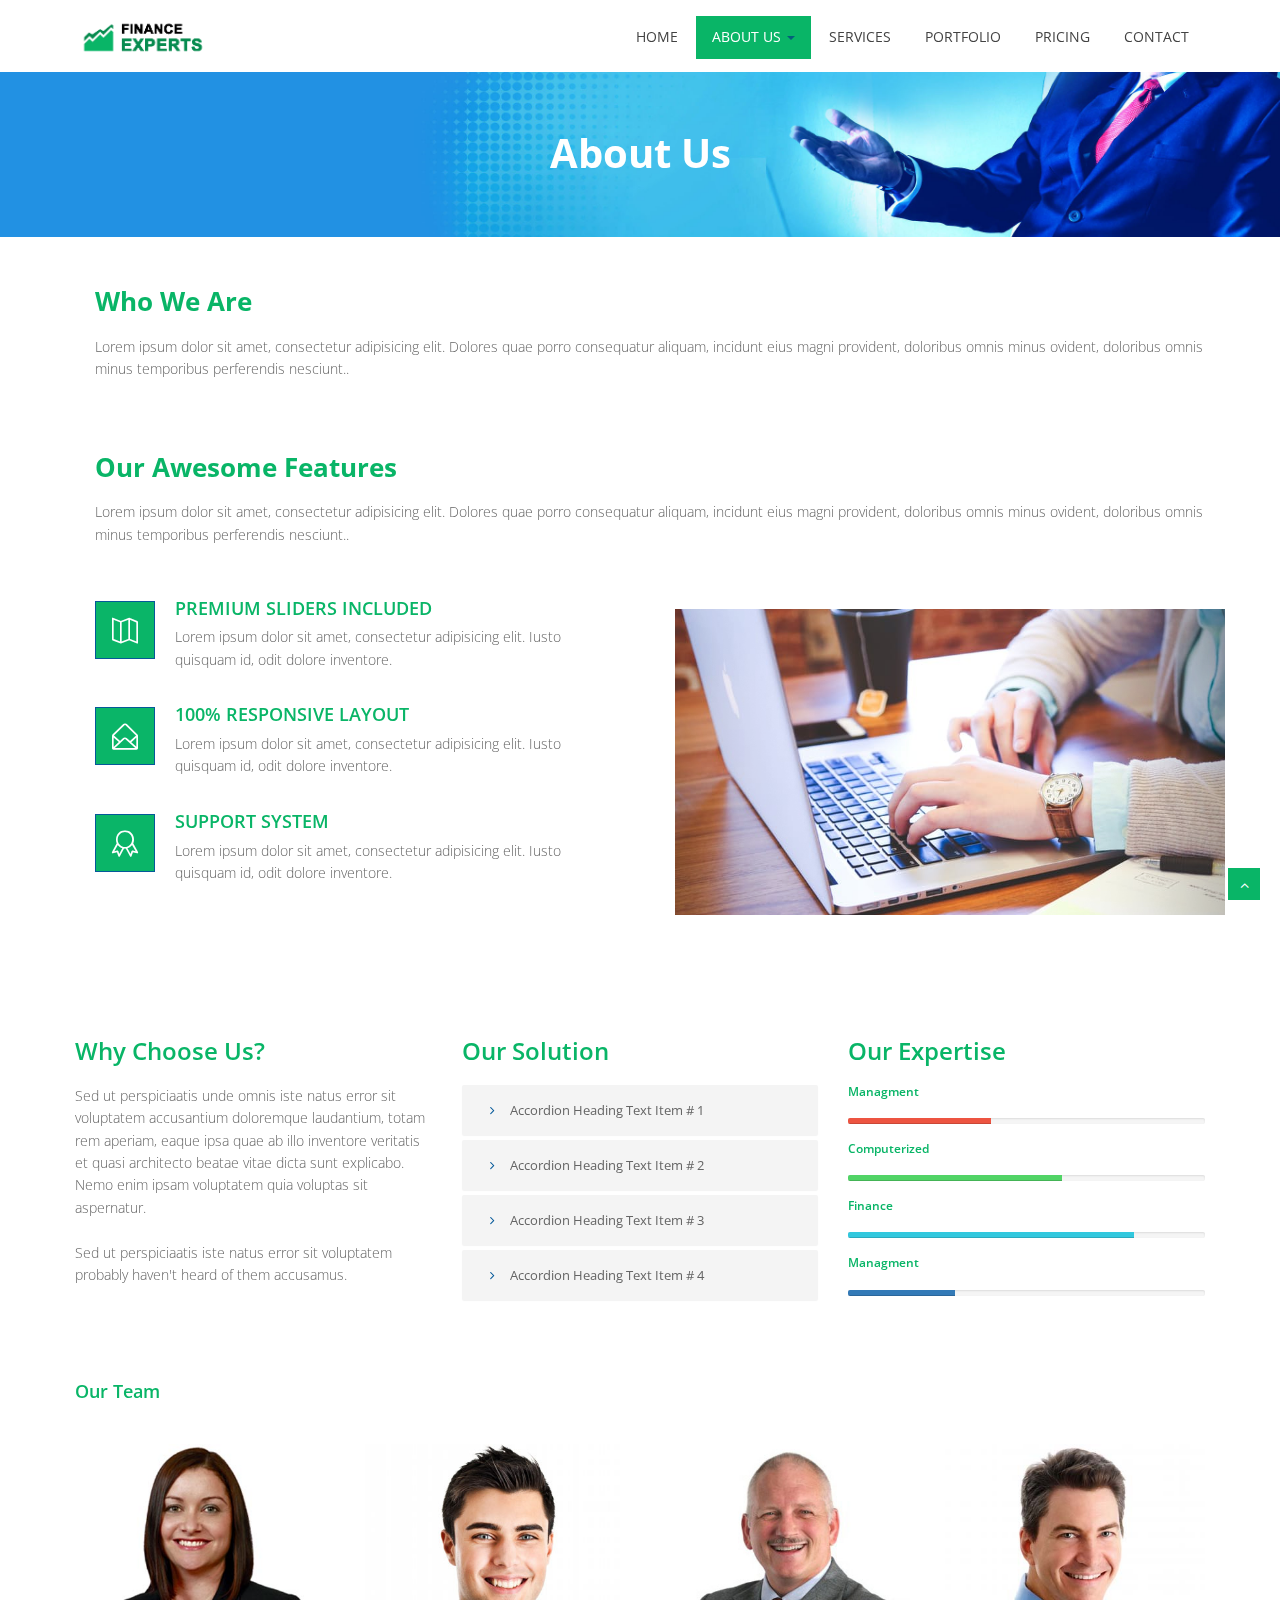
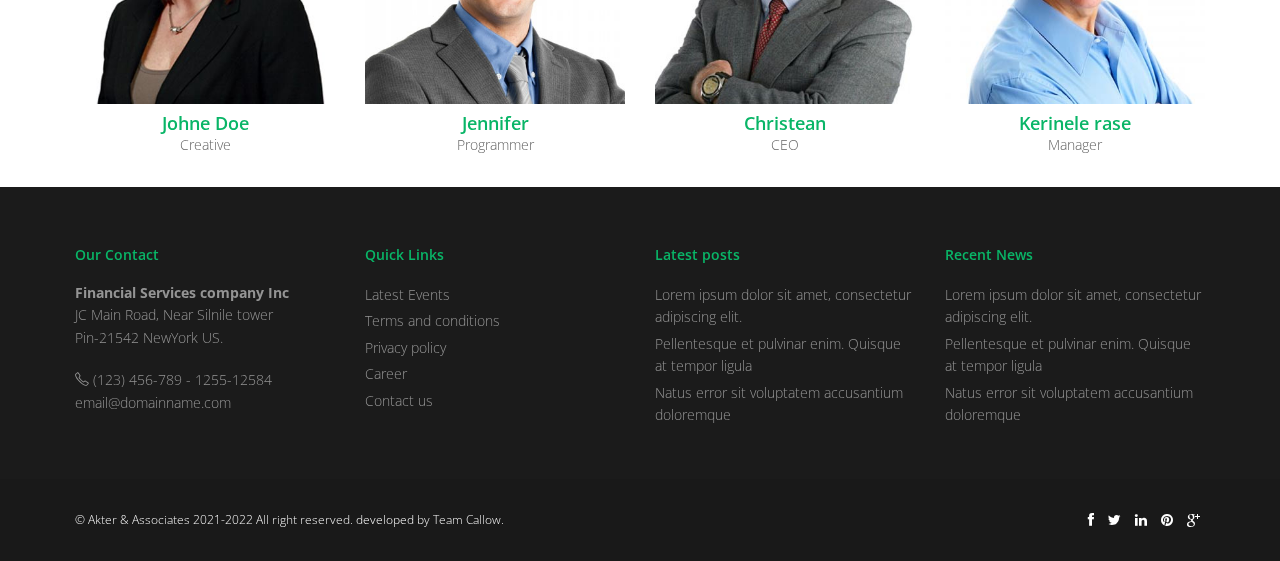
==== commit 546dc6b5: "title footer link change" ====
--- a/about.html
+++ b/about.html
@@ -2,10 +2,10 @@
 <html lang="en">
 <head>
 <meta charset="utf-8">
-<title>Financial Services Corporate Bootstrap Template</title>
+<title>About | A&A </title>
 <meta name="viewport" content="width=device-width, initial-scale=1.0" />
-<meta name="description" content="" />
-<meta name="author" content="http://webthemez.com" />
+<meta name="description" content="Akter & Associates" />
+<meta name="author" content="http://swahid.github.com" />
 <!-- css -->
 <link href="css/bootstrap.min.css" rel="stylesheet" />
 <link rel="stylesheet" href="simple-line-icons/css/simple-line-icons.css">
@@ -41,9 +41,9 @@
                         <a href="#" data-toggle="dropdown" class="dropdown-toggle">About Us <b class="caret"></b></a>
                         <ul class="dropdown-menu">
                             <li><a href="about.html">Company</a></li>
-                            <li><a href="#">Our Team</a></li>
-                            <li><a href="#">News</a></li> 
-                            <li><a href="#">Investors</a></li>
+                            <li><a href="about.html">Our Team</a></li>
+                            <li><a href="about.html">News</a></li> 
+                            <li><a href="about.html">Investors</a></li>
                         </ul>
                     </li>
 						<li><a href="services.html">Services</a></li>
@@ -353,7 +353,7 @@
 				<div class="col-lg-6">
 					<div class="copyright">
 						<p>
-							<span>&copy; Financial Services 2018 All right reserved. <a href="http://webthemez.com/free-bootstrap-templates/" target="_blank">Free Bootstrap Templates</a> by WebThemez.
+							<span>&copy; Akter & Associates 2021-2022 All right reserved. <a href="http://swahid.github.com/" target="_blank">developed</a> by Team Callow.
 						</p>
 					</div>
 				</div>
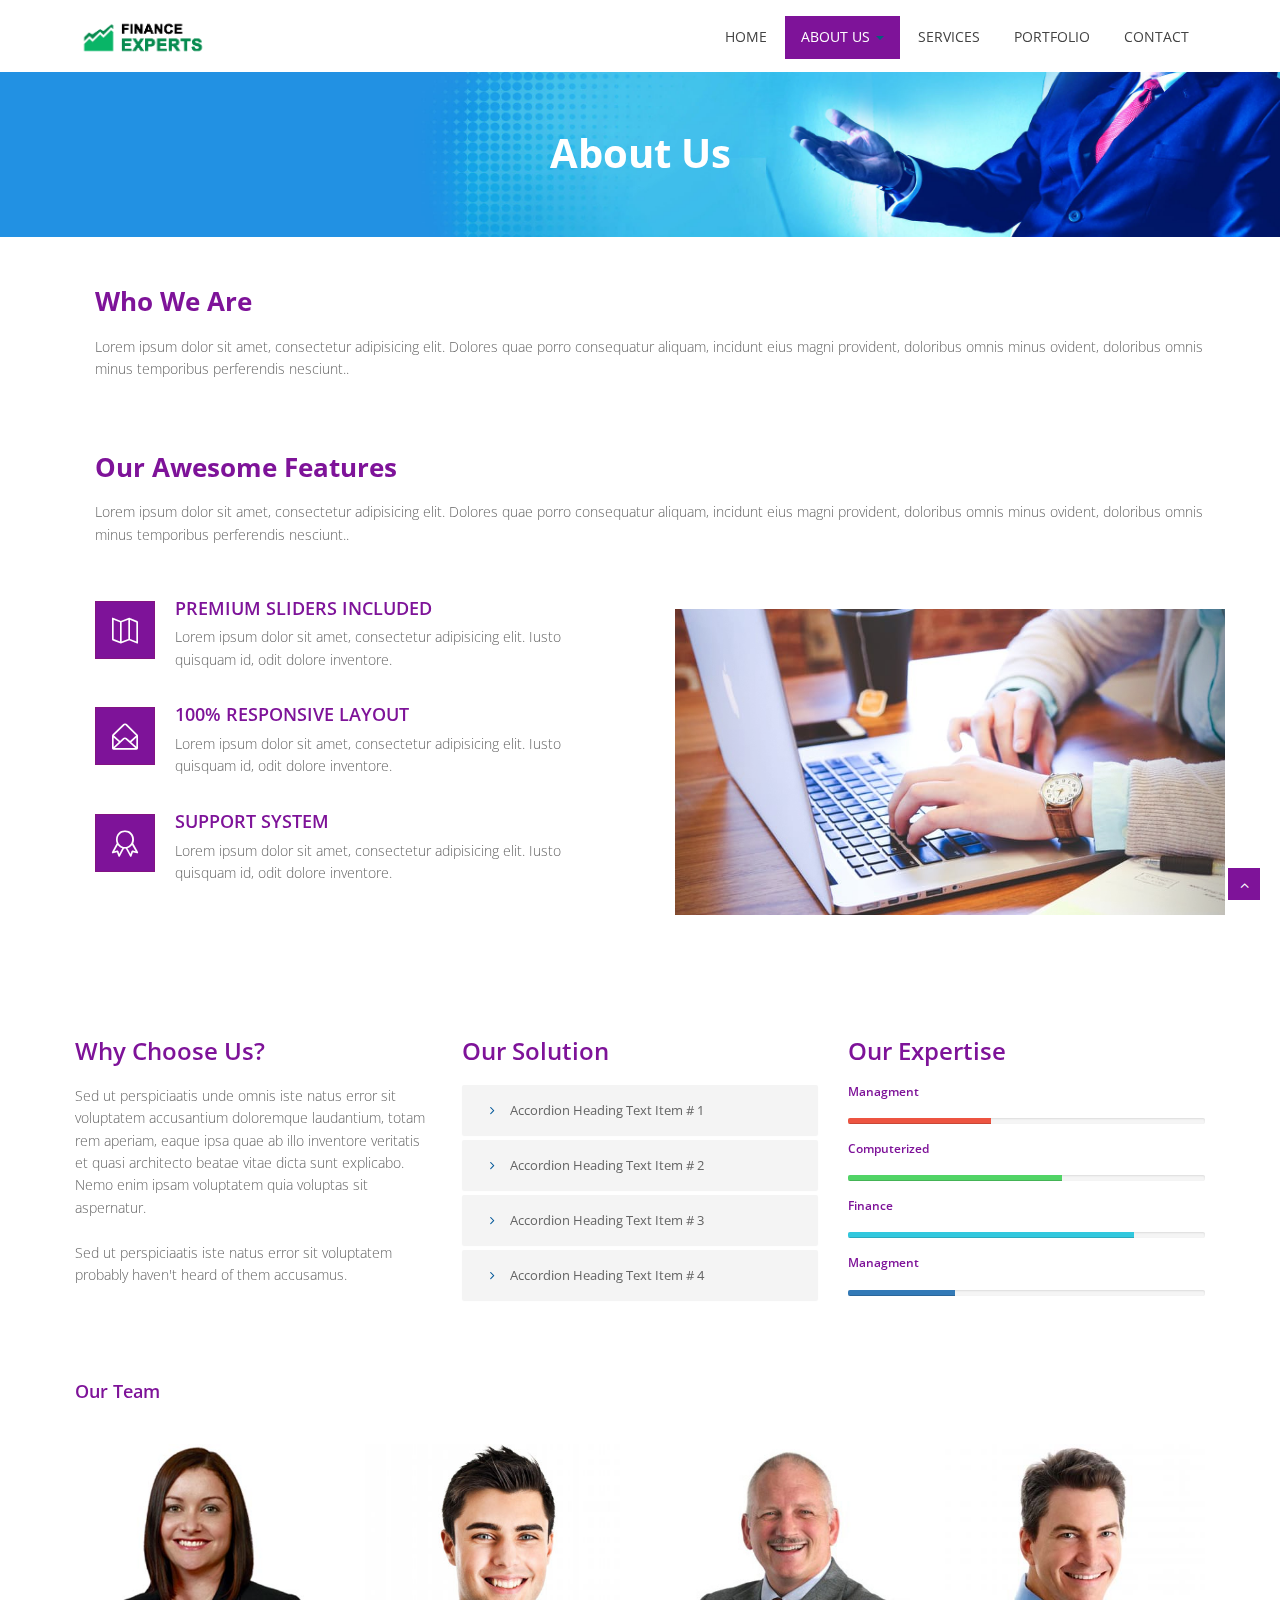
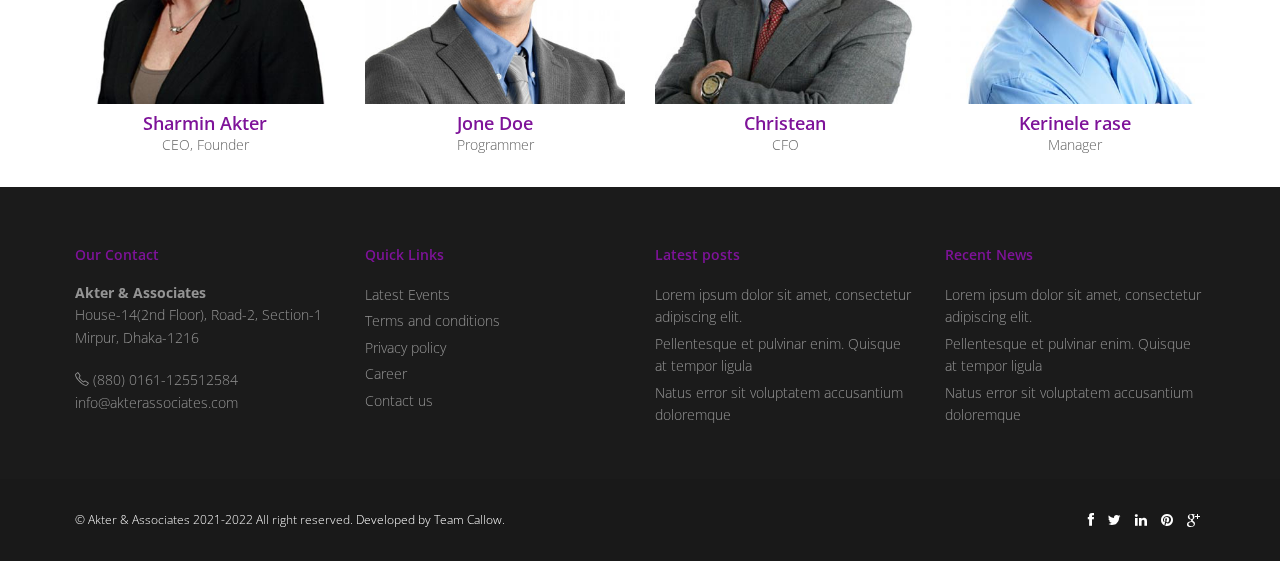
==== commit e2f187f6: "price page remove & team tag add" ====
--- a/about.html
+++ b/about.html
@@ -41,14 +41,13 @@
                         <a href="#" data-toggle="dropdown" class="dropdown-toggle">About Us <b class="caret"></b></a>
                         <ul class="dropdown-menu">
                             <li><a href="about.html">Company</a></li>
-                            <li><a href="about.html">Our Team</a></li>
+                            <li><a href="about.html#team">Our Team</a></li>
                             <li><a href="about.html">News</a></li> 
                             <li><a href="about.html">Investors</a></li>
                         </ul>
                     </li>
 						<li><a href="services.html">Services</a></li>
                         <li><a href="portfolio.html">Portfolio</a></li>
-                        <li><a href="pricing.html">Pricing</a></li>
                         <li><a href="contact.html">Contact</a></li>
                     </ul>
                 </div>
@@ -245,7 +244,7 @@
 						
 						<!-- Our team starts -->
 						
-						<div class="team-six">
+						<div class="team-six" id="team">
 							<div class="row">
 								<div class="col-md-3 col-sm-6">
 									<!-- Team Member -->
@@ -253,8 +252,8 @@
 										<!-- Image -->
 										<img class="img-responsive" src="img/team1.jpg" alt="">
 										<!-- Name -->
-										<h4>Johne Doe</h4>
-										<span class="deg">Creative</span> 
+										<h4>Sharmin Akter</h4>
+										<span class="deg">CEO, Founder</span> 
 									</div>
 								</div>
 								<div class="col-md-3 col-sm-6">
@@ -263,7 +262,7 @@
 										<!-- Image -->
 										<img class="img-responsive" src="img/team2.jpg" alt="">
 										<!-- Name -->
-										<h4>Jennifer</h4>
+										<h4>Jone Doe</h4>
 										<span class="deg">Programmer</span> 
 									</div>
 								</div>
@@ -274,7 +273,7 @@
 										<img class="img-responsive" src="img/team3.jpg" alt="">
 										<!-- Name -->
 										<h4>Christean</h4>
-										<span class="deg">CEO</span> 
+										<span class="deg">CFO</span> 
 									</div>
 								</div>
 								<div class="col-md-3 col-sm-6">
@@ -304,12 +303,12 @@
 				<div class="widget">
 					<h5 class="widgetheading">Our Contact</h5>
 					<address>
-					<strong>Financial Services company Inc</strong><br>
-					JC Main Road, Near Silnile tower<br>
-					 Pin-21542 NewYork US.</address>
+					<strong>Akter & Associates</strong><br>
+					House-14(2nd Floor), Road-2, Section-1<br>
+					 Mirpur, Dhaka-1216</address>
 					<p>
-						<i class="icon-phone"></i> (123) 456-789 - 1255-12584 <br>
-						<i class="icon-envelope-alt"></i> email@domainname.com
+						<i class="icon-phone"></i> (880) 0161-125512584 <br>
+						<i class="icon-envelope-alt"></i> info@akterassociates.com
 					</p>
 				</div>
 			</div>
@@ -353,7 +352,7 @@
 				<div class="col-lg-6">
 					<div class="copyright">
 						<p>
-							<span>&copy; Akter & Associates 2021-2022 All right reserved. <a href="http://swahid.github.com/" target="_blank">developed</a> by Team Callow.
+							<span>&copy; Akter & Associates 2021-2022 All right reserved. <a href="http://swahid.github.io/" target="_blank">Developed by Team Callow</a>.
 						</p>
 					</div>
 				</div>
--- a/css/style.css
+++ b/css/style.css
@@ -26,16 +26,16 @@
 	clear:both;
 }
 
-h1,h2, h3, h4, h5, h6 {
-	font-family:'Open Sans', Arial, sans-serif;
-	font-weight: 600;
-	line-height:1.1em;
-	color: #09b567;
-	margin-bottom: 20px;
-}
- h2{
-    font-size: 26px;
-    font-weight: 700;
+h1,h2, h3, h4, h5, h6 {
+	font-family:'Open Sans', Arial, sans-serif;
+	font-weight: 600;
+	line-height:1.1em;
+	color: #7e1399;
+	margin-bottom: 20px;
+}
+ h2{
+    font-size: 26px;
+    font-weight: 700;
 }
 .container {
 	padding:0 20px 0 20px;
@@ -49,17 +49,17 @@
 	margin:0;	
 	padding:0;
 }
-.navbar-toggle {
-    position: relative;
-    float: right;
-    padding: 9px 10px;
-    margin-top: 8px;
-    margin-right: 15px;
-    margin-bottom: 8px;
-    background-color: transparent;
-    background-image: none;
-    border: 0;
-    border-radius: 4px;
+.navbar-toggle {
+    position: relative;
+    float: right;
+    padding: 9px 10px;
+    margin-top: 8px;
+    margin-right: 15px;
+    margin-bottom: 8px;
+    background-color: transparent;
+    background-image: none;
+    border: 0;
+    border-radius: 4px;
 }
 .row,.row-fluid {
 	margin-bottom:30px;
@@ -103,7 +103,7 @@
     padding: 0 0 0 15px;
 }
 .navbar-default .navbar-brand{
-color: #1891EC;
+color: #8e24aa;
 }
 .navbar-default .navbar-brand img{
 width:140px;
@@ -113,11 +113,11 @@
     margin-right: 0;
 }
 header .navbar {min-height: 70px;padding: 18px 0;background: #ffffff;}
-.home-page header .navbar-default{
-    background: #ffffff;
-    /* position: absolute; */
-    width: 100%;
-    box-shadow: 1px 1px 1px rgba(0, 0, 0, 0.24);
+.home-page header .navbar-default{
+    background: #ffffff;
+    /* position: absolute; */
+    width: 100%;
+    box-shadow: 1px 1px 1px rgba(0, 0, 0, 0.24);
 }
 
 header .nav li a:hover,
@@ -279,16 +279,16 @@
   font-weight: normal;
 }
 
-.navbar .nav a:hover {
-	background:none;
-	color: #09b567 !important;
-}
-
-.navbar .nav > .active > a,.navbar .nav > .active > a:hover {
-	background:none;
-	color: #ffffff !important;
-	border: 1px solid #09b567 !important;
-	background: #09b567;
+.navbar .nav a:hover {
+	background:none;
+	color: #7e1399 !important;
+}
+
+.navbar .nav > .active > a,.navbar .nav > .active > a:hover {
+	background:none;
+	color: #ffffff !important;
+	border: 1px solid #7e1399 !important;
+	background: #7e1399;
 }
 
 .navbar .nav > .active > a:active,.navbar .nav > .active > a:focus {
@@ -388,7 +388,7 @@
 /* border: #609cec 1px solid; */
 /* background:#609cec; */
 }
-.skill-home .icons {color: #09b567;font-size: 44px;-ms-border-radius: 50%;-moz-border-radius: 50%;text-align: center;float: left;width: 100%;padding: 15px;}
+.skill-home .icons {color: #7e1399;font-size: 44px;-ms-border-radius: 50%;-moz-border-radius: 50%;text-align: center;float: left;width: 100%;padding: 15px;}
 .skill-home h2 {
 padding-top: 20px;
 font-size: 36px;
@@ -423,7 +423,7 @@
 margin: 0 0 0 0;
 background: #ffffff;
 text-align: center;
-color: #1891EC;
+color: #8e24aa;
 display: inline-table;
 width: 70px;
 height: 70px;
@@ -432,7 +432,7 @@
 -webkit-border-radius: 50%;
 border-radius: 50%;
 font-size: 42px; 
-border: 1px solid #1891EC;
+border: 1px solid #8e24aa;
 display: none;
 }
 
@@ -451,8 +451,8 @@
 display: block;
 max-width: 100%;
 }
-.aboutUs h2 {
-    color: #09b567;
+.aboutUs h2 {
+    color: #7e1399;
 }
 /* Testimonial
 ----------------------------------*/
@@ -471,12 +471,12 @@
 line-height: 30px;
 font-style: italic;
 } 
-section.jumbobox {
-	background:#fff;
-	padding: 28px 0 0 0;
-	float: left;
-	width: 100%;
-	text-align: center;
+section.jumbobox {
+	background:#fff;
+	padding: 28px 0 0 0;
+	float: left;
+	width: 100%;
+	text-align: center;
 }
 .team-member{
 	text-align:center;
@@ -539,14 +539,14 @@
 	margin-top:10px;
 }
  
-.box {
-	width: 100%;
-	/* border: 1px solid #D4D4D4; */
-	display: inline-block;
-	background: #ffffff;
-	padding-bottom: 20px;
-	float: left;
-	text-align: center;
+.box {
+	width: 100%;
+	/* border: 1px solid #D4D4D4; */
+	display: inline-block;
+	background: #ffffff;
+	padding-bottom: 20px;
+	float: left;
+	text-align: center;
 }
 .box-gray  {
 	background: #f8f8f8;
@@ -614,16 +614,16 @@
 .features .features-item .features .icon {
   float: left;
 }
-.features .features-item .features .icon i {
-  z-index: 99;
-  font-size: 26px;
-  margin: 2px 8px 0 0;
-  color: #ffffff;
-  background: #0ab568;
-  padding: 16px;
-  height: 58px;
-  display: inline-block;
-  border: 1px solid #055999;
+.features .features-item .features .icon i {
+  z-index: 99;
+  font-size: 26px;
+  margin: 2px 8px 0 0;
+  color: #ffffff;
+  background: #7e1399;
+  padding: 16px;
+  height: 58px;
+  display: inline-block;
+  border: 1px solid #831383;
 }
 .features .features-item .features-content {
   margin-left: 80px;
@@ -652,15 +652,15 @@
 #inner-headline{background: #2291e3 url(../img/slides/1.jpg) top right;position: relative;margin: 0;padding: 24px 0;background-size: 70%;background-repeat: no-repeat;}
 #inner-headline:before{content:'';position: absolute;/* background: rgba(0, 0, 0, 0.42); */z-index: 1;top: 0;left: 0;right: 0;bottom: 0;}
 
-#inner-headline h2.pageTitle{
-	color: #ffffff;
-	padding: 5px 0;
-	text-align:center;
-	display:block;
-	font-size: 40px;
-	font-weight: 700;
-	position: relative;
-	z-index: 3;
+#inner-headline h2.pageTitle{
+	color: #ffffff;
+	padding: 5px 0;
+	text-align:center;
+	display:block;
+	font-size: 40px;
+	font-weight: 700;
+	position: relative;
+	z-index: 3;
 }
 
 /* --- breadcrumbs --- */
@@ -870,13 +870,13 @@
 		    transform: rotateY(0deg) scale(1,1);
 }
 
-.item-thumbs .hover-wrap .overlay-img {
-	position: absolute;
-	width: 100%;
-	height: 100%;
-	opacity: 0.80;
-	filter: alpha(opacity=80);
-	background: rgba(9, 181, 103, 0.69);
+.item-thumbs .hover-wrap .overlay-img {
+	position: absolute;
+	width: 100%;
+	height: 100%;
+	opacity: 0.80;
+	filter: alpha(opacity=80);
+	background: rgba(9, 181, 103, 0.69);
 }
 
 .item-thumbs .hover-wrap .overlay-img-thumb {
@@ -899,20 +899,20 @@
 	list-style:none;
 }
 
-ul.portfolio-categ li{margin: 0;float: left;list-style: none;font-size: 13px;font-weight: 600;border: 1px solid #09b567;margin-right: 15px;}
-
-ul.portfolio-categ li a{
-	display:block;
-	padding: 8px 20px;
-	color: #09b567;
-}
-ul.portfolio-categ li.active{
--border: 1px solid #09b567;
--background-color: #09b567;
--color: #0F0F29 !important;
+ul.portfolio-categ li{margin: 0;float: left;list-style: none;font-size: 13px;font-weight: 600;border: 1px solid #7e1399;margin-right: 15px;}
+
+ul.portfolio-categ li a{
+	display:block;
+	padding: 8px 20px;
+	color: #7e1399;
+}
+ul.portfolio-categ li.active{
+
+border: 1px solid #7e1399;
+
+background-color: #7e1399;
+
+color: #0F0F29 !important;
 }
 ul.portfolio-categ li.active a:hover, ul.portfolio-categ li a:hover,ul.portfolio-categ li a:focus,ul.portfolio-categ li a:active {
 	text-decoration:none;
@@ -977,13 +977,13 @@
 .info-blocks {
 margin-bottom: 15px;
 }
-.info-blocks i.icon-info-blocks {float: left;color: #09b567;font-size: 30px;min-width: 50px;margin-top: 6px;text-align: center;background: #FFFFFF;height: 64px;padding: 18px;border: 1px solid #09b567;}
+.info-blocks i.icon-info-blocks {float: left;color: #7e1399;font-size: 30px;min-width: 50px;margin-top: 6px;text-align: center;background: #FFFFFF;height: 64px;padding: 18px;border: 1px solid #7e1399;}
 .info-blocks .info-blocks-in {
 padding: 0 10px;
 overflow: hidden;
 }
 .info-blocks .info-blocks-in h3 {
-color: #555;
+color: #7c0b91;
 font-size: 20px;
 line-height: 28px;
 margin:0px;
@@ -1007,7 +1007,7 @@
 blockquote cite:before 					{ content:"\2014 \0020"; }
 blockquote cite a,
 blockquote cite a:visited,
-blockquote cite a:visited 				{ color:#555; }
+blockquote cite a:visited 				{ color:rgb(173, 169, 169); }
 
 /* --- pullquotes --- */
 
@@ -1030,7 +1030,7 @@
 }
 
 /* --- button --- */
-.btn{text-align: center;background: #09b567;color: #fff;border-radius: 0;border: none;padding: 8px 15px;}
+.btn{text-align: center;background: #7e1399;color: #fff;border-radius: 0;border: none;padding: 8px 15px;}
 .btn-theme {
 	color: #fff;
 	background: transparent;
@@ -1119,7 +1119,7 @@
 	right:0;
 
 }
-.box-area{float: left;text-align: center;padding: 14px 20px;width: 100%;background: #09b567;color: #fff;font-size: 13px;}
+.box-area{float: left;text-align: center;padding: 14px 20px;width: 100%;background: #7e1399;color: #fff;font-size: 13px;}
 /* --- Map --- */
 .map{
 	position:relative;
@@ -1277,11 +1277,11 @@
 	 
 }
 
-.pricing-box-item .pricing-heading h3 strong {
-	font-size: 24px;
-	font-weight: bold;
-	letter-spacing:-1px;
-	color: #8c8c8c;
+.pricing-box-item .pricing-heading h3 strong {
+	font-size: 24px;
+	font-weight: bold;
+	letter-spacing:-1px;
+	color: #8c8c8c;
 }
 .pricing-box-item .pricing-heading h3 {
 	font-size:32px;
@@ -1297,13 +1297,13 @@
 	padding: 11px 0 5px; 
 }
 
-.pricing-box-item .pricing-terms  h6 {
-	margin-top: 20px;
-	color: #09b567;
-	font-size: 22px;
-	font-weight: normal;
-	/* background: #ffc02a; */
-	padding: 20px 0;
+.pricing-box-item .pricing-terms  h6 {
+	margin-top: 20px;
+	color: #7e1399;
+	font-size: 22px;
+	font-weight: normal;
+	/* background: #ffc02a; */
+	padding: 20px 0;
 }
 
 .pricing-box-item .icon .price-circled {
@@ -1385,8 +1385,8 @@
 	color:#eee;
 }
 
-footer h1, footer h2, footer h3, footer h4, footer h5, footer h6{
-	color: #09b567;
+footer h1, footer h2, footer h3, footer h4, footer h5, footer h6{
+	color: #7e1399;
 }
 
 footer address {
@@ -1437,13 +1437,13 @@
   
 
 /* scroll to top */
-.scrollup{
-    position:fixed;
-    width:32px;
-    height:32px;
-    bottom:0px;
-    right:20px;
-    background: #09b567;
+.scrollup{
+    position:fixed;
+    width:32px;
+    height:32px;
+    bottom:0px;
+    right:20px;
+    background: #7e1399;
 }
 
 a.scrollup {
@@ -1560,9 +1560,9 @@
 .margintop40{
 	margin-top:40px;
 }
-header .nav .caret {
-    border-bottom-color: #f5f5f5;
-    border-top-color: #055f7b;
+header .nav .caret {
+    border-bottom-color: #f5f5f5;
+    border-top-color: #055f7b;
 }
 
 /*  Media queries 
